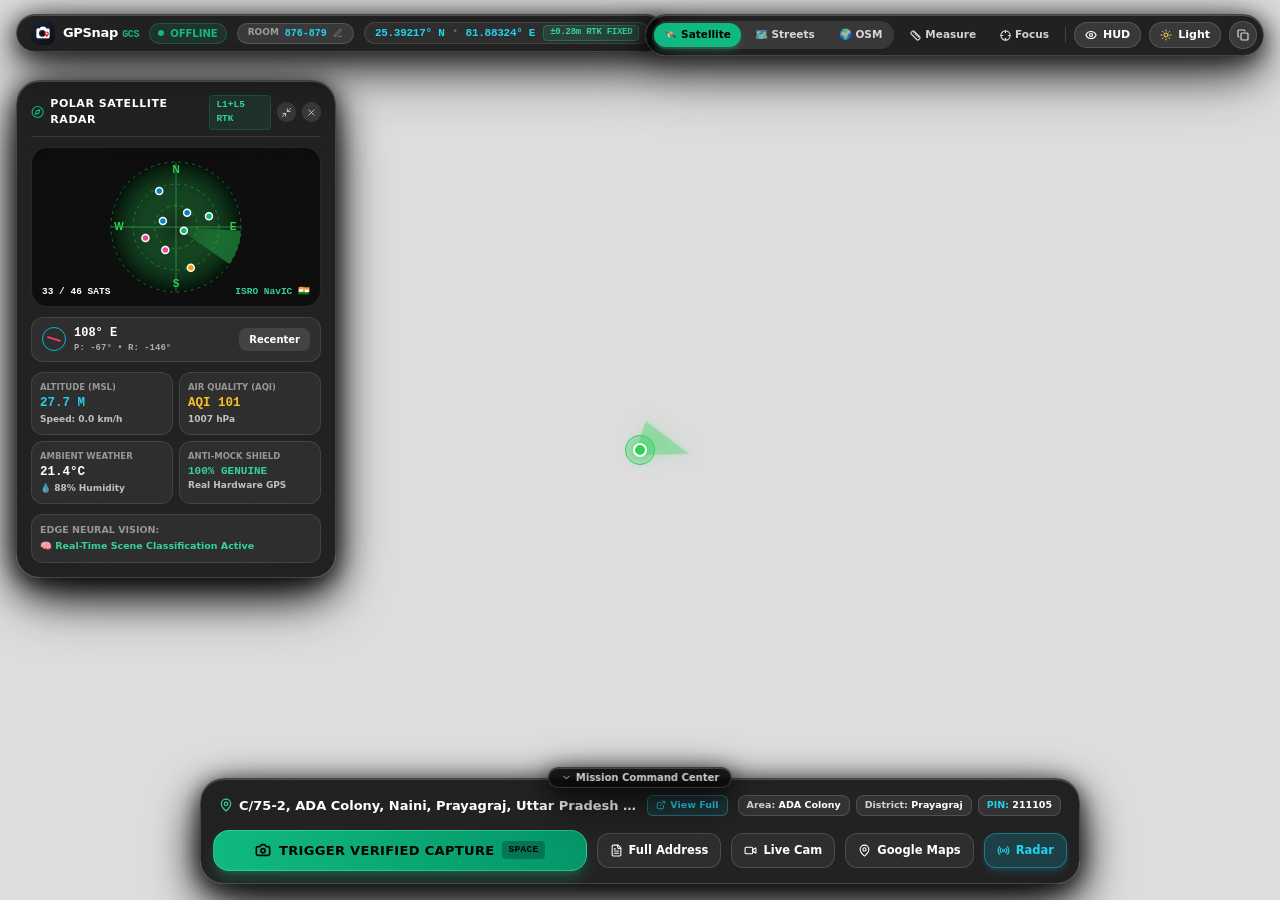
==== index.html @ 565edb3a "fix(cockpit): light mode radar scope, matching liveCam card, and high-contrast toast message" ====
<!DOCTYPE html><html lang="en" data-theme="jetblack"><head><meta charSet="utf-8"/><meta name="viewport" content="width=device-width, initial-scale=1"/><link rel="stylesheet" href="/_next/static/css/f86dd989e46f34ff.css" data-precedence="next"/><link rel="preload" as="script" fetchPriority="low" href="/_next/static/chunks/webpack-5d547b625508d50d.js"/><script src="/_next/static/chunks/fd9d1056-e07340894e9f4ee8.js" async=""></script><script src="/_next/static/chunks/117-933ae3d58ac6b6d2.js" async=""></script><script src="/_next/static/chunks/main-app-aa79adb56141e5dd.js" async=""></script><script src="/_next/static/chunks/147e179b-55e22dc4a642f2bb.js" async=""></script><script src="/_next/static/chunks/403-485c2da5271f0483.js" async=""></script><script src="/_next/static/chunks/505-36dd0e2e883cb6c0.js" async=""></script><script src="/_next/static/chunks/app/page-1c9d4adcb43ba18d.js" async=""></script><title>GPSnap Ground Control • Drone &amp; Satellite Tele-Inspection Station</title><meta name="description" content="Enterprise RTK Precision Tele-Inspection Station for GPSnap Verified Camera"/><script src="/_next/static/chunks/polyfills-42372ed130431b0a.js" noModule=""></script></head><body><!--$!--><template data-dgst="BAILOUT_TO_CLIENT_SIDE_RENDERING"></template><div class="w-screen h-screen bg-black flex items-center justify-center text-white font-mono">Loading GPSnap GCS...</div><!--/$--><script src="/_next/static/chunks/webpack-5d547b625508d50d.js" async=""></script><script>(self.__next_f=self.__next_f||[]).push([0]);self.__next_f.push([2,null])</script><script>self.__next_f.push([1,"1:HL[\"/_next/static/css/f86dd989e46f34ff.css\",\"style\"]\n"])</script><script>self.__next_f.push([1,"2:I[2846,[],\"\"]\n4:I[9107,[],\"ClientPageRoot\"]\n5:I[7505,[\"793\",\"static/chunks/147e179b-55e22dc4a642f2bb.js\",\"403\",\"static/chunks/403-485c2da5271f0483.js\",\"505\",\"static/chunks/505-36dd0e2e883cb6c0.js\",\"931\",\"static/chunks/app/page-1c9d4adcb43ba18d.js\"],\"default\",1]\n6:I[4707,[],\"\"]\n7:I[6423,[],\"\"]\n9:I[1060,[],\"\"]\na:[]\n0:[\"$\",\"$L2\",null,{\"buildId\":\"eaA3HwFpsTtpx9JoWRKyD\",\"assetPrefix\":\"\",\"urlParts\":[\"\",\"\"],\"initialTree\":[\"\",{\"children\":[\"__PAGE__\",{}]},\"$undefined\",\"$undefined\",true],\"initialSeedData\":[\"\",{\"children\":[\"__PAGE__\",{},[[\"$L3\",[\"$\",\"$L4\",null,{\"props\":{\"params\":{},\"searchParams\":{}},\"Component\":\"$5\"}],null],null],null]},[[[[\"$\",\"link\",\"0\",{\"rel\":\"stylesheet\",\"href\":\"/_next/static/css/f86dd989e46f34ff.css\",\"precedence\":\"next\",\"crossOrigin\":\"$undefined\"}]],[\"$\",\"html\",null,{\"lang\":\"en\",\"data-theme\":\"jetblack\",\"children\":[\"$\",\"body\",null,{\"children\":[\"$\",\"$L6\",null,{\"parallelRouterKey\":\"children\",\"segmentPath\":[\"children\"],\"error\":\"$undefined\",\"errorStyles\":\"$undefined\",\"errorScripts\":\"$undefined\",\"template\":[\"$\",\"$L7\",null,{}],\"templateStyles\":\"$undefined\",\"templateScripts\":\"$undefined\",\"notFound\":[[\"$\",\"title\",null,{\"children\":\"404: This page could not be found.\"}],[\"$\",\"div\",null,{\"style\":{\"fontFamily\":\"system-ui,\\\"Segoe UI\\\",Roboto,Helvetica,Arial,sans-serif,\\\"Apple Color Emoji\\\",\\\"Segoe UI Emoji\\\"\",\"height\":\"100vh\",\"textAlign\":\"center\",\"display\":\"flex\",\"flexDirection\":\"column\",\"alignItems\":\"center\",\"justifyContent\":\"center\"},\"children\":[\"$\",\"div\",null,{\"children\":[[\"$\",\"style\",null,{\"dangerouslySetInnerHTML\":{\"__html\":\"body{color:#000;background:#fff;margin:0}.next-error-h1{border-right:1px solid rgba(0,0,0,.3)}@media (prefers-color-scheme:dark){body{color:#fff;background:#000}.next-error-h1{border-right:1px solid rgba(255,255,255,.3)}}\"}}],[\"$\",\"h1\",null,{\"className\":\"next-error-h1\",\"style\":{\"display\":\"inline-block\",\"margin\":\"0 20px 0 0\",\"padding\":\"0 23px 0 0\",\"fontSize\":24,\"fontWeight\":500,\"verticalAlign\":\"top\",\"lineHeight\":\"49px\"},\"children\":\"404\"}],[\"$\",\"div\",null,{\"style\":{\"display\":\"inline-block\""])</script><script>self.__next_f.push([1,"},\"children\":[\"$\",\"h2\",null,{\"style\":{\"fontSize\":14,\"fontWeight\":400,\"lineHeight\":\"49px\",\"margin\":0},\"children\":\"This page could not be found.\"}]}]]}]}]],\"notFoundStyles\":[]}]}]}]],null],null],\"couldBeIntercepted\":false,\"initialHead\":[null,\"$L8\"],\"globalErrorComponent\":\"$9\",\"missingSlots\":\"$Wa\"}]\n"])</script><script>self.__next_f.push([1,"8:[[\"$\",\"meta\",\"0\",{\"name\":\"viewport\",\"content\":\"width=device-width, initial-scale=1\"}],[\"$\",\"meta\",\"1\",{\"charSet\":\"utf-8\"}],[\"$\",\"title\",\"2\",{\"children\":\"GPSnap Ground Control • Drone \u0026 Satellite Tele-Inspection Station\"}],[\"$\",\"meta\",\"3\",{\"name\":\"description\",\"content\":\"Enterprise RTK Precision Tele-Inspection Station for GPSnap Verified Camera\"}]]\n3:null\n"])</script></body></html>
---- _next/static/css/f86dd989e46f34ff.css ----
*,:after,:before{--tw-border-spacing-x:0;--tw-border-spacing-y:0;--tw-translate-x:0;--tw-translate-y:0;--tw-rotate:0;--tw-skew-x:0;--tw-skew-y:0;--tw-scale-x:1;--tw-scale-y:1;--tw-pan-x: ;--tw-pan-y: ;--tw-pinch-zoom: ;--tw-scroll-snap-strictness:proximity;--tw-gradient-from-position: ;--tw-gradient-via-position: ;--tw-gradient-to-position: ;--tw-ordinal: ;--tw-slashed-zero: ;--tw-numeric-figure: ;--tw-numeric-spacing: ;--tw-numeric-fraction: ;--tw-ring-inset: ;--tw-ring-offset-width:0px;--tw-ring-offset-color:#fff;--tw-ring-color:rgba(59,130,246,.5);--tw-ring-offset-shadow:0 0 #0000;--tw-ring-shadow:0 0 #0000;--tw-shadow:0 0 #0000;--tw-shadow-colored:0 0 #0000;--tw-blur: ;--tw-brightness: ;--tw-contrast: ;--tw-grayscale: ;--tw-hue-rotate: ;--tw-invert: ;--tw-saturate: ;--tw-sepia: ;--tw-drop-shadow: ;--tw-backdrop-blur: ;--tw-backdrop-brightness: ;--tw-backdrop-contrast: ;--tw-backdrop-grayscale: ;--tw-backdrop-hue-rotate: ;--tw-backdrop-invert: ;--tw-backdrop-opacity: ;--tw-backdrop-saturate: ;--tw-backdrop-sepia: ;--tw-contain-size: ;--tw-contain-layout: ;--tw-contain-paint: ;--tw-contain-style: }::backdrop{--tw-border-spacing-x:0;--tw-border-spacing-y:0;--tw-translate-x:0;--tw-translate-y:0;--tw-rotate:0;--tw-skew-x:0;--tw-skew-y:0;--tw-scale-x:1;--tw-scale-y:1;--tw-pan-x: ;--tw-pan-y: ;--tw-pinch-zoom: ;--tw-scroll-snap-strictness:proximity;--tw-gradient-from-position: ;--tw-gradient-via-position: ;--tw-gradient-to-position: ;--tw-ordinal: ;--tw-slashed-zero: ;--tw-numeric-figure: ;--tw-numeric-spacing: ;--tw-numeric-fraction: ;--tw-ring-inset: ;--tw-ring-offset-width:0px;--tw-ring-offset-color:#fff;--tw-ring-color:rgba(59,130,246,.5);--tw-ring-offset-shadow:0 0 #0000;--tw-ring-shadow:0 0 #0000;--tw-shadow:0 0 #0000;--tw-shadow-colored:0 0 #0000;--tw-blur: ;--tw-brightness: ;--tw-contrast: ;--tw-grayscale: ;--tw-hue-rotate: ;--tw-invert: ;--tw-saturate: ;--tw-sepia: ;--tw-drop-shadow: ;--tw-backdrop-blur: ;--tw-backdrop-brightness: ;--tw-backdrop-contrast: ;--tw-backdrop-grayscale: ;--tw-backdrop-hue-rotate: ;--tw-backdrop-invert: ;--tw-backdrop-opacity: ;--tw-backdrop-saturate: ;--tw-backdrop-sepia: ;--tw-contain-size: ;--tw-contain-layout: ;--tw-contain-paint: ;--tw-contain-style: }/*
! tailwindcss v3.4.19 | MIT License | https://tailwindcss.com
*/*,:after,:before{box-sizing:border-box;border:0 solid #e5e7eb}:after,:before{--tw-content:""}:host,html{line-height:1.5;-webkit-text-size-adjust:100%;-moz-tab-size:4;-o-tab-size:4;tab-size:4;font-family:ui-sans-serif,system-ui,sans-serif,Apple Color Emoji,Segoe UI Emoji,Segoe UI Symbol,Noto Color Emoji;font-feature-settings:normal;font-variation-settings:normal;-webkit-tap-highlight-color:transparent}body{line-height:inherit}hr{height:0;color:inherit;border-top-width:1px}abbr:where([title]){-webkit-text-decoration:underline dotted;text-decoration:underline dotted}h1,h2,h3,h4,h5,h6{font-size:inherit;font-weight:inherit}a{color:inherit;text-decoration:inherit}b,strong{font-weight:bolder}code,kbd,pre,samp{font-family:ui-monospace,SFMono-Regular,Menlo,Monaco,Consolas,Liberation Mono,Courier New,monospace;font-feature-settings:normal;font-variation-settings:normal;font-size:1em}small{font-size:80%}sub,sup{font-size:75%;line-height:0;position:relative;vertical-align:baseline}sub{bottom:-.25em}sup{top:-.5em}table{text-indent:0;border-color:inherit;border-collapse:collapse}button,input,optgroup,select,textarea{font-family:inherit;font-feature-settings:inherit;font-variation-settings:inherit;font-size:100%;font-weight:inherit;line-height:inherit;letter-spacing:inherit;color:inherit;margin:0;padding:0}button,select{text-transform:none}button,input:where([type=button]),input:where([type=reset]),input:where([type=submit]){-webkit-appearance:button;background-color:transparent;background-image:none}:-moz-focusring{outline:auto}:-moz-ui-invalid{box-shadow:none}progress{vertical-align:baseline}::-webkit-inner-spin-button,::-webkit-outer-spin-button{height:auto}[type=search]{-webkit-appearance:textfield;outline-offset:-2px}::-webkit-search-decoration{-webkit-appearance:none}::-webkit-file-upload-button{-webkit-appearance:button;font:inherit}summary{display:list-item}blockquote,dd,dl,figure,h1,h2,h3,h4,h5,h6,hr,p,pre{margin:0}fieldset{margin:0}fieldset,legend{padding:0}menu,ol,ul{list-style:none;margin:0;padding:0}dialog{padding:0}textarea{resize:vertical}input::-moz-placeholder,textarea::-moz-placeholder{opacity:1;color:#9ca3af}input::placeholder,textarea::placeholder{opacity:1;color:#9ca3af}[role=button],button{cursor:pointer}:disabled{cursor:default}audio,canvas,embed,iframe,img,object,svg,video{display:block;vertical-align:middle}img,video{max-width:100%;height:auto}[hidden]:where(:not([hidden=until-found])){display:none}.\!container{width:100%!important}.container{width:100%}@media (min-width:640px){.\!container{max-width:640px!important}.container{max-width:640px}}@media (min-width:768px){.\!container{max-width:768px!important}.container{max-width:768px}}@media (min-width:1024px){.\!container{max-width:1024px!important}.container{max-width:1024px}}@media (min-width:1280px){.\!container{max-width:1280px!important}.container{max-width:1280px}}@media (min-width:1536px){.\!container{max-width:1536px!important}.container{max-width:1536px}}.pointer-events-none{pointer-events:none}.pointer-events-auto{pointer-events:auto}.fixed{position:fixed}.absolute{position:absolute}.relative{position:relative}.inset-0{inset:0}.-top-1{top:-.25rem}.-top-3{top:-.75rem}.bottom-0\.5{bottom:.125rem}.bottom-1\.5{bottom:.375rem}.bottom-2{bottom:.5rem}.bottom-4{bottom:1rem}.left-0{left:0}.left-1\/2{left:50%}.left-2{left:.5rem}.left-2\.5{left:.625rem}.left-4{left:1rem}.right-0{right:0}.right-2{right:.5rem}.right-2\.5{right:.625rem}.right-4{right:1rem}.top-0\.5{top:.125rem}.top-1\/2{top:50%}.top-2{top:.5rem}.top-20{top:5rem}.top-3\.5{top:.875rem}.top-4{top:1rem}.top-8{top:2rem}.z-10{z-index:10}.z-30{z-index:30}.z-\[1000\]{z-index:1000}.z-\[1\]{z-index:1}.z-\[2000\]{z-index:2000}.z-\[2500\]{z-index:2500}.z-\[3000\]{z-index:3000}.mt-0\.5{margin-top:.125rem}.mt-1{margin-top:.25rem}.block{display:block}.flex{display:flex}.inline-flex{display:inline-flex}.grid{display:grid}.hidden{display:none}.h-1\.5{height:.375rem}.h-10{height:2.5rem}.h-2{height:.5rem}.h-3\.5{height:.875rem}.h-4{height:1rem}.h-40{height:10rem}.h-5{height:1.25rem}.h-6{height:1.5rem}.h-7{height:1.75rem}.h-\[1\.5px\]{height:1.5px}.h-\[min\(650px\2c 85vh\)\]{height:min(650px,85vh)}.h-full{height:100%}.h-screen{height:100vh}.max-h-\[85vh\]{max-height:85vh}.min-h-\[300px\]{min-height:300px}.w-0\.5{width:.125rem}.w-1\.5{width:.375rem}.w-10{width:2.5rem}.w-2{width:.5rem}.w-36{width:9rem}.w-5{width:1.25rem}.w-6{width:1.5rem}.w-64{width:16rem}.w-7{width:1.75rem}.w-80{width:20rem}.w-\[1px\]{width:1px}.w-\[min\(680px\2c 96vw\)\]{width:min(680px,96vw)}.w-\[min\(880px\2c calc\(100vw-32px\)\)\]{width:min(880px,calc(100vw - 32px))}.w-\[min\(900px\2c 94vw\)\]{width:min(900px,94vw)}.w-full{width:100%}.w-screen{width:100vw}.min-w-0{min-width:0}.max-w-\[220px\]{max-width:220px}.flex-1{flex:1 1 0%}.flex-\[1\.4\]{flex:1.4}.flex-shrink-0{flex-shrink:0}.origin-center{transform-origin:center}.-translate-x-1\/2{--tw-translate-x:-50%}.-translate-x-1\/2,.-translate-x-\[calc\(100\%\+32px\)\]{transform:translate(var(--tw-translate-x),var(--tw-translate-y)) rotate(var(--tw-rotate)) skewX(var(--tw-skew-x)) skewY(var(--tw-skew-y)) scaleX(var(--tw-scale-x)) scaleY(var(--tw-scale-y))}.-translate-x-\[calc\(100\%\+32px\)\]{--tw-translate-x:calc(calc(100% + 32px) * -1)}.-translate-y-1\/2{--tw-translate-y:-50%}.-translate-y-1\/2,.translate-x-0{transform:translate(var(--tw-translate-x),var(--tw-translate-y)) rotate(var(--tw-rotate)) skewX(var(--tw-skew-x)) skewY(var(--tw-skew-y)) scaleX(var(--tw-scale-x)) scaleY(var(--tw-scale-y))}.translate-x-0{--tw-translate-x:0px}.translate-x-\[calc\(100\%\+32px\)\]{--tw-translate-x:calc(100% + 32px)}.translate-x-\[calc\(100\%\+32px\)\],.translate-y-\[calc\(100\%-24px\)\]{transform:translate(var(--tw-translate-x),var(--tw-translate-y)) rotate(var(--tw-rotate)) skewX(var(--tw-skew-x)) skewY(var(--tw-skew-y)) scaleX(var(--tw-scale-x)) scaleY(var(--tw-scale-y))}.translate-y-\[calc\(100\%-24px\)\]{--tw-translate-y:calc(100% - 24px)}.transform{transform:translate(var(--tw-translate-x),var(--tw-translate-y)) rotate(var(--tw-rotate)) skewX(var(--tw-skew-x)) skewY(var(--tw-skew-y)) scaleX(var(--tw-scale-x)) scaleY(var(--tw-scale-y))}@keyframes bounce{0%,to{transform:translateY(-25%);animation-timing-function:cubic-bezier(.8,0,1,1)}50%{transform:none;animation-timing-function:cubic-bezier(0,0,.2,1)}}.animate-bounce{animation:bounce 1s infinite}@keyframes ping{75%,to{transform:scale(2);opacity:0}}.animate-ping{animation:ping 1s cubic-bezier(0,0,.2,1) infinite}@keyframes pulse{50%{opacity:.5}}.animate-pulse{animation:pulse 2s cubic-bezier(.4,0,.6,1) infinite}.cursor-pointer{cursor:pointer}.grid-cols-2{grid-template-columns:repeat(2,minmax(0,1fr))}.flex-col{flex-direction:column}.items-start{align-items:flex-start}.items-end{align-items:flex-end}.items-center{align-items:center}.justify-end{justify-content:flex-end}.justify-center{justify-content:center}.justify-between{justify-content:space-between}.gap-0\.5{gap:.125rem}.gap-1{gap:.25rem}.gap-1\.5{gap:.375rem}.gap-2{gap:.5rem}.gap-2\.5{gap:.625rem}.gap-4{gap:1rem}.overflow-hidden{overflow:hidden}.overflow-y-auto{overflow-y:auto}.truncate{overflow:hidden;text-overflow:ellipsis}.truncate,.whitespace-nowrap{white-space:nowrap}.rounded{border-radius:.25rem}.rounded-2xl{border-radius:1rem}.rounded-3xl{border-radius:1.5rem}.rounded-full{border-radius:9999px}.rounded-lg{border-radius:.5rem}.rounded-md{border-radius:.375rem}.rounded-xl{border-radius:.75rem}.border{border-width:1px}.border-\[1\.5px\]{border-width:1.5px}.border-b{border-bottom-width:1px}.border-b-2{border-bottom-width:2px}.border-l-2{border-left-width:2px}.border-r-2{border-right-width:2px}.border-t{border-top-width:1px}.border-t-2{border-top-width:2px}.border-black\/10{border-color:rgba(0,0,0,.1)}.border-black\/15{border-color:rgba(0,0,0,.15)}.border-black\/5{border-color:rgba(0,0,0,.05)}.border-cyan-400\/40{border-color:rgba(34,211,238,.4)}.border-cyan-500{--tw-border-opacity:1;border-color:rgb(6 182 212/var(--tw-border-opacity,1))}.border-emerald-300\/40{border-color:rgba(110,231,183,.4)}.border-emerald-400{--tw-border-opacity:1;border-color:rgb(52 211 153/var(--tw-border-opacity,1))}.border-emerald-400\/40{border-color:rgba(52,211,153,.4)}.border-emerald-500{--tw-border-opacity:1;border-color:rgb(16 185 129/var(--tw-border-opacity,1))}.border-emerald-500\/20{border-color:rgba(16,185,129,.2)}.border-emerald-500\/30{border-color:rgba(16,185,129,.3)}.border-emerald-500\/35{border-color:rgba(16,185,129,.35)}.border-emerald-500\/60{border-color:rgba(16,185,129,.6)}.border-white\/15{border-color:hsla(0,0%,100%,.15)}.border-white\/20{border-color:hsla(0,0%,100%,.2)}.bg-amber-400{--tw-bg-opacity:1;background-color:rgb(251 191 36/var(--tw-bg-opacity,1))}.bg-black{--tw-bg-opacity:1;background-color:rgb(0 0 0/var(--tw-bg-opacity,1))}.bg-black\/15{background-color:rgba(0,0,0,.15)}.bg-black\/25{background-color:rgba(0,0,0,.25)}.bg-black\/5{background-color:rgba(0,0,0,.05)}.bg-black\/65{background-color:rgba(0,0,0,.65)}.bg-cyan-500\/10{background-color:rgba(6,182,212,.1)}.bg-cyan-500\/20{background-color:rgba(6,182,212,.2)}.bg-emerald-400{--tw-bg-opacity:1;background-color:rgb(52 211 153/var(--tw-bg-opacity,1))}.bg-emerald-400\/80{background-color:rgba(52,211,153,.8)}.bg-emerald-500{--tw-bg-opacity:1;background-color:rgb(16 185 129/var(--tw-bg-opacity,1))}.bg-emerald-500\/10{background-color:rgba(16,185,129,.1)}.bg-emerald-500\/15{background-color:rgba(16,185,129,.15)}.bg-emerald-500\/\[0\.04\]{background-color:rgba(16,185,129,.04)}.bg-rose-500{--tw-bg-opacity:1;background-color:rgb(244 63 94/var(--tw-bg-opacity,1))}.bg-white{--tw-bg-opacity:1;background-color:rgb(255 255 255/var(--tw-bg-opacity,1))}.bg-white\/10{background-color:hsla(0,0%,100%,.1)}.bg-gradient-to-r{background-image:linear-gradient(to right,var(--tw-gradient-stops))}.from-emerald-500{--tw-gradient-from:#10b981 var(--tw-gradient-from-position);--tw-gradient-to:rgba(16,185,129,0) var(--tw-gradient-to-position);--tw-gradient-stops:var(--tw-gradient-from),var(--tw-gradient-to)}.to-emerald-600{--tw-gradient-to:#059669 var(--tw-gradient-to-position)}.object-contain{-o-object-fit:contain;object-fit:contain}.p-0\.5{padding:.125rem}.p-1{padding:.25rem}.p-1\.5{padding:.375rem}.p-2{padding:.5rem}.p-2\.5{padding:.625rem}.p-3{padding:.75rem}.p-3\.5{padding:.875rem}.p-4{padding:1rem}.p-6{padding:1.5rem}.px-1\.5{padding-left:.375rem;padding-right:.375rem}.px-2{padding-left:.5rem;padding-right:.5rem}.px-2\.5{padding-left:.625rem;padding-right:.625rem}.px-3{padding-left:.75rem;padding-right:.75rem}.px-3\.5{padding-left:.875rem;padding-right:.875rem}.px-4{padding-left:1rem;padding-right:1rem}.py-0\.5{padding-top:.125rem;padding-bottom:.125rem}.py-1{padding-top:.25rem;padding-bottom:.25rem}.py-1\.5{padding-top:.375rem;padding-bottom:.375rem}.py-2{padding-top:.5rem;padding-bottom:.5rem}.py-2\.5{padding-top:.625rem;padding-bottom:.625rem}.pb-1{padding-bottom:.25rem}.pb-1\.5{padding-bottom:.375rem}.pb-3{padding-bottom:.75rem}.pt-0\.5{padding-top:.125rem}.pt-3{padding-top:.75rem}.text-center{text-align:center}.font-mono{font-family:ui-monospace,SFMono-Regular,Menlo,Monaco,Consolas,Liberation Mono,Courier New,monospace}.font-sans{font-family:ui-sans-serif,system-ui,sans-serif,Apple Color Emoji,Segoe UI Emoji,Segoe UI Symbol,Noto Color Emoji}.text-\[10\.5px\]{font-size:10.5px}.text-\[10px\]{font-size:10px}.text-\[11\.5px\]{font-size:11.5px}.text-\[11px\]{font-size:11px}.text-\[12\.5px\]{font-size:12.5px}.text-\[12px\]{font-size:12px}.text-\[13px\]{font-size:13px}.text-\[14px\]{font-size:14px}.text-\[17px\]{font-size:17px}.text-\[7\.5px\]{font-size:7.5px}.text-\[8\.5px\]{font-size:8.5px}.text-\[9\.5px\]{font-size:9.5px}.text-\[9px\]{font-size:9px}.font-bold{font-weight:700}.font-extrabold{font-weight:800}.font-semibold{font-weight:600}.uppercase{text-transform:uppercase}.leading-relaxed{line-height:1.625}.leading-tight{line-height:1.25}.tracking-tight{letter-spacing:-.025em}.tracking-wide{letter-spacing:.025em}.tracking-wider{letter-spacing:.05em}.text-amber-300{--tw-text-opacity:1;color:rgb(252 211 77/var(--tw-text-opacity,1))}.text-amber-600{--tw-text-opacity:1;color:rgb(217 119 6/var(--tw-text-opacity,1))}.text-black{--tw-text-opacity:1;color:rgb(0 0 0/var(--tw-text-opacity,1))}.text-cyan-300{--tw-text-opacity:1;color:rgb(103 232 249/var(--tw-text-opacity,1))}.text-cyan-400{--tw-text-opacity:1;color:rgb(34 211 238/var(--tw-text-opacity,1))}.text-cyan-600{--tw-text-opacity:1;color:rgb(8 145 178/var(--tw-text-opacity,1))}.text-cyan-700{--tw-text-opacity:1;color:rgb(14 116 144/var(--tw-text-opacity,1))}.text-emerald-400{--tw-text-opacity:1;color:rgb(52 211 153/var(--tw-text-opacity,1))}.text-emerald-500{--tw-text-opacity:1;color:rgb(16 185 129/var(--tw-text-opacity,1))}.text-emerald-600{--tw-text-opacity:1;color:rgb(5 150 105/var(--tw-text-opacity,1))}.text-emerald-700{--tw-text-opacity:1;color:rgb(4 120 87/var(--tw-text-opacity,1))}.text-emerald-950{--tw-text-opacity:1;color:rgb(2 44 34/var(--tw-text-opacity,1))}.text-white{--tw-text-opacity:1;color:rgb(255 255 255/var(--tw-text-opacity,1))}.text-white\/40{color:hsla(0,0%,100%,.4)}.text-white\/50{color:hsla(0,0%,100%,.5)}.text-white\/60{color:hsla(0,0%,100%,.6)}.text-white\/70{color:hsla(0,0%,100%,.7)}.text-zinc-400{--tw-text-opacity:1;color:rgb(161 161 170/var(--tw-text-opacity,1))}.text-zinc-500{--tw-text-opacity:1;color:rgb(113 113 122/var(--tw-text-opacity,1))}.text-zinc-600{--tw-text-opacity:1;color:rgb(82 82 91/var(--tw-text-opacity,1))}.text-zinc-700{--tw-text-opacity:1;color:rgb(63 63 70/var(--tw-text-opacity,1))}.text-zinc-800{--tw-text-opacity:1;color:rgb(39 39 42/var(--tw-text-opacity,1))}.text-zinc-900{--tw-text-opacity:1;color:rgb(24 24 27/var(--tw-text-opacity,1))}.text-zinc-950{--tw-text-opacity:1;color:rgb(9 9 11/var(--tw-text-opacity,1))}.opacity-0{opacity:0}.opacity-100{opacity:1}.opacity-80{opacity:.8}.shadow{--tw-shadow:0 1px 3px 0 rgba(0,0,0,.1),0 1px 2px -1px rgba(0,0,0,.1);--tw-shadow-colored:0 1px 3px 0 var(--tw-shadow-color),0 1px 2px -1px var(--tw-shadow-color)}.shadow,.shadow-2xl{box-shadow:var(--tw-ring-offset-shadow,0 0 #0000),var(--tw-ring-shadow,0 0 #0000),var(--tw-shadow)}.shadow-2xl{--tw-shadow:0 25px 50px -12px rgba(0,0,0,.25);--tw-shadow-colored:0 25px 50px -12px var(--tw-shadow-color)}.shadow-\[0_0_6px_\#10b981\]{--tw-shadow:0 0 6px #10b981;--tw-shadow-colored:0 0 6px var(--tw-shadow-color)}.shadow-\[0_0_6px_\#10b981\],.shadow-inner{box-shadow:var(--tw-ring-offset-shadow,0 0 #0000),var(--tw-ring-shadow,0 0 #0000),var(--tw-shadow)}.shadow-inner{--tw-shadow:inset 0 2px 4px 0 rgba(0,0,0,.05);--tw-shadow-colored:inset 0 2px 4px 0 var(--tw-shadow-color)}.shadow-lg{--tw-shadow:0 10px 15px -3px rgba(0,0,0,.1),0 4px 6px -4px rgba(0,0,0,.1);--tw-shadow-colored:0 10px 15px -3px var(--tw-shadow-color),0 4px 6px -4px var(--tw-shadow-color)}.shadow-lg,.shadow-md{box-shadow:var(--tw-ring-offset-shadow,0 0 #0000),var(--tw-ring-shadow,0 0 #0000),var(--tw-shadow)}.shadow-md{--tw-shadow:0 4px 6px -1px rgba(0,0,0,.1),0 2px 4px -2px rgba(0,0,0,.1);--tw-shadow-colored:0 4px 6px -1px var(--tw-shadow-color),0 2px 4px -2px var(--tw-shadow-color)}.shadow-sm{--tw-shadow:0 1px 2px 0 rgba(0,0,0,.05);--tw-shadow-colored:0 1px 2px 0 var(--tw-shadow-color);box-shadow:var(--tw-ring-offset-shadow,0 0 #0000),var(--tw-ring-shadow,0 0 #0000),var(--tw-shadow)}.shadow-amber-500\/30{--tw-shadow-color:rgba(245,158,11,.3);--tw-shadow:var(--tw-shadow-colored)}.shadow-cyan-500\/20{--tw-shadow-color:rgba(6,182,212,.2);--tw-shadow:var(--tw-shadow-colored)}.shadow-emerald-500\/30{--tw-shadow-color:rgba(16,185,129,.3);--tw-shadow:var(--tw-shadow-colored)}.drop-shadow{--tw-drop-shadow:drop-shadow(0 1px 2px rgba(0,0,0,.1)) drop-shadow(0 1px 1px rgba(0,0,0,.06));filter:var(--tw-blur) var(--tw-brightness) var(--tw-contrast) var(--tw-grayscale) var(--tw-hue-rotate) var(--tw-invert) var(--tw-saturate) var(--tw-sepia) var(--tw-drop-shadow)}.backdrop-blur-xl{--tw-backdrop-blur:blur(24px);backdrop-filter:var(--tw-backdrop-blur) var(--tw-backdrop-brightness) var(--tw-backdrop-contrast) var(--tw-backdrop-grayscale) var(--tw-backdrop-hue-rotate) var(--tw-backdrop-invert) var(--tw-backdrop-opacity) var(--tw-backdrop-saturate) var(--tw-backdrop-sepia)}.transition-all{transition-property:all;transition-timing-function:cubic-bezier(.4,0,.2,1);transition-duration:.15s}.transition-colors{transition-property:color,background-color,border-color,text-decoration-color,fill,stroke;transition-timing-function:cubic-bezier(.4,0,.2,1);transition-duration:.15s}.transition-transform{transition-property:transform;transition-timing-function:cubic-bezier(.4,0,.2,1);transition-duration:.15s}.duration-100{transition-duration:.1s}.duration-200{transition-duration:.2s}.duration-300{transition-duration:.3s}.ease-\[cubic-bezier\(0\.16\2c 1\2c 0\.3\2c 1\)\]{transition-timing-function:cubic-bezier(.16,1,.3,1)}.ease-linear{transition-timing-function:linear}:root,[data-theme=jetblack]{--bg-space:#000;--glass-surface:rgba(0,0,0,.85);--glass-elevated:rgba(10,10,12,.92);--glass-border:hsla(0,0%,100%,.16);--glass-border-glow:rgba(48,209,88,.4);--glass-specular:inset 0 1px 0 hsla(0,0%,100%,.2),0 12px 40px rgba(0,0,0,.8);--text-primary:#fff;--text-secondary:hsla(0,0%,100%,.78);--text-tertiary:hsla(0,0%,100%,.5);--neon-emerald:#30d158;--neon-cyan:#00e5ff;--neon-amber:#ffd60a;--neon-orange:#ff9f0a;--neon-rose:#ff453a;--chip-bg:hsla(0,0%,100%,.08);--chip-border:1px solid hsla(0,0%,100%,.14);--chip-shadow:inset 0 1px 0 hsla(0,0%,100%,.1);--tile-bg:hsla(0,0%,100%,.06);--tile-border:1px solid hsla(0,0%,100%,.12);--tile-shadow:inset 0 1px 0 hsla(0,0%,100%,.08);--radar-bg:radial-gradient(circle at center,rgba(48,209,88,.15) 0%,rgba(0,0,0,.95) 80%);--radar-container-border:1px solid hsla(0,0%,100%,.15);--card-shadow:0 24px 60px -12px rgba(0,0,0,.9),0 4px 20px rgba(0,0,0,.6)}[data-theme=light]{--bg-space:#f8f9fa;--glass-surface:hsla(0,0%,100%,.94);--glass-elevated:hsla(0,0%,100%,.98);--glass-border:rgba(0,0,0,.12);--glass-border-glow:rgba(16,185,129,.4);--glass-specular:inset 0 1px 0 #fff,0 8px 32px rgba(0,0,0,.1);--text-primary:#09090b;--text-secondary:#3f3f46;--text-tertiary:#71717a;--neon-emerald:#10b981;--neon-cyan:#0284c7;--neon-amber:#d97706;--neon-orange:#ea580c;--neon-rose:#e11d48;--chip-bg:rgba(0,0,0,.05);--chip-border:1px solid rgba(0,0,0,.1);--chip-shadow:0 1px 2px rgba(0,0,0,.04),inset 0 1px 0 #fff;--tile-bg:rgba(0,0,0,.04);--tile-border:1px solid rgba(0,0,0,.09);--tile-shadow:0 2px 4px rgba(0,0,0,.04),inset 0 1px 0 #fff;--radar-bg:radial-gradient(circle at center,rgba(16,185,129,.1) 0%,rgba(248,250,252,.9) 80%);--radar-container-border:1px solid rgba(0,0,0,.1);--card-shadow:0 20px 48px -10px rgba(0,0,0,.15),0 4px 16px rgba(0,0,0,.06)}*{box-sizing:border-box}body{margin:0;padding:0;width:100vw;height:100vh;overflow:hidden;background:var(--bg-space);color:var(--text-primary);font-family:-apple-system,BlinkMacSystemFont,SF Pro Display,SF Pro Text,system-ui,sans-serif;-webkit-user-select:none;-moz-user-select:none;user-select:none;-webkit-font-smoothing:antialiased}.apple-glass{background:var(--glass-surface);backdrop-filter:blur(40px) saturate(210%) brightness(1.02);-webkit-backdrop-filter:blur(40px) saturate(210%) brightness(1.02);transition:all .28s cubic-bezier(.16,1,.3,1)}.apple-glass,.apple-glass-elevated{border:1px solid var(--glass-border);box-shadow:var(--glass-specular),var(--card-shadow)}.apple-glass-elevated{background:var(--glass-elevated);backdrop-filter:blur(40px) saturate(210%);-webkit-backdrop-filter:blur(40px) saturate(210%)}.text-theme-primary{color:var(--text-primary)}.text-theme-secondary{color:var(--text-secondary)}.text-theme-tertiary{color:var(--text-tertiary)}.bg-theme-chip{background:var(--chip-bg);border:var(--chip-border)}.bg-theme-tile{background:var(--tile-bg);border:var(--tile-border)}.field-marker-container{position:relative;width:48px;height:48px;display:flex;align-items:center;justify-content:center}.field-marker-pulse{position:absolute;width:30px;height:30px;border-radius:50%;background:rgba(48,209,88,.25);border:1.5px solid var(--neon-emerald);animation:gcsPing 2.5s cubic-bezier(0,0,.2,1) infinite}@keyframes gcsPing{0%{transform:scale(.6);opacity:1}to{transform:scale(2.4);opacity:0}}.field-marker-center{position:relative;width:14px;height:14px;background:var(--neon-emerald);border:2.5px solid #fff;border-radius:50%;box-shadow:0 0 12px var(--neon-emerald)}.field-marker-cone{position:absolute;width:0;height:0;border-left:18px solid transparent;border-right:18px solid transparent;border-bottom:52px solid rgba(48,209,88,.35);top:-40px;left:6px;transform-origin:bottom center;pointer-events:none;filter:drop-shadow(0 0 8px rgba(48,209,88,.5));transition:transform .25s cubic-bezier(.16,1,.3,1)}.bracket-corner{position:absolute;width:14px;height:14px;border-color:#30d158}@keyframes spin-slow{0%{transform:rotate(0deg)}to{transform:rotate(1turn)}}.animate-spin-slow{animation:spin-slow 12s linear infinite}.hover\:-translate-y-0\.5:hover{--tw-translate-y:-0.125rem}.hover\:-translate-y-0\.5:hover,.hover\:scale-105:hover{transform:translate(var(--tw-translate-x),var(--tw-translate-y)) rotate(var(--tw-rotate)) skewX(var(--tw-skew-x)) skewY(var(--tw-skew-y)) scaleX(var(--tw-scale-x)) scaleY(var(--tw-scale-y))}.hover\:scale-105:hover{--tw-scale-x:1.05;--tw-scale-y:1.05}.hover\:scale-\[1\.01\]:hover{--tw-scale-x:1.01;--tw-scale-y:1.01;transform:translate(var(--tw-translate-x),var(--tw-translate-y)) rotate(var(--tw-rotate)) skewX(var(--tw-skew-x)) skewY(var(--tw-skew-y)) scaleX(var(--tw-scale-x)) scaleY(var(--tw-scale-y))}.hover\:border-emerald-500:hover{--tw-border-opacity:1;border-color:rgb(16 185 129/var(--tw-border-opacity,1))}.hover\:bg-black\/10:hover{background-color:rgba(0,0,0,.1)}.hover\:bg-black\/5:hover{background-color:rgba(0,0,0,.05)}.hover\:bg-emerald-400:hover{--tw-bg-opacity:1;background-color:rgb(52 211 153/var(--tw-bg-opacity,1))}.hover\:bg-rose-500\/20:hover{background-color:rgba(244,63,94,.2)}.hover\:bg-white\/15:hover{background-color:hsla(0,0%,100%,.15)}.hover\:bg-white\/20:hover{background-color:hsla(0,0%,100%,.2)}.hover\:bg-white\/5:hover{background-color:hsla(0,0%,100%,.05)}.hover\:from-emerald-400:hover{--tw-gradient-from:#34d399 var(--tw-gradient-from-position);--tw-gradient-to:rgba(52,211,153,0) var(--tw-gradient-to-position);--tw-gradient-stops:var(--tw-gradient-from),var(--tw-gradient-to)}.hover\:to-emerald-500:hover{--tw-gradient-to:#10b981 var(--tw-gradient-to-position)}.hover\:text-black:hover{--tw-text-opacity:1;color:rgb(0 0 0/var(--tw-text-opacity,1))}.hover\:text-emerald-400:hover{--tw-text-opacity:1;color:rgb(52 211 153/var(--tw-text-opacity,1))}.hover\:text-rose-500:hover{--tw-text-opacity:1;color:rgb(244 63 94/var(--tw-text-opacity,1))}.focus\:border-emerald-500:focus{--tw-border-opacity:1;border-color:rgb(16 185 129/var(--tw-border-opacity,1))}.focus\:outline-none:focus{outline:2px solid transparent;outline-offset:2px}.active\:scale-\[0\.98\]:active{--tw-scale-x:0.98;--tw-scale-y:0.98}.active\:scale-\[0\.98\]:active,.active\:scale-\[0\.99\]:active{transform:translate(var(--tw-translate-x),var(--tw-translate-y)) rotate(var(--tw-rotate)) skewX(var(--tw-skew-x)) skewY(var(--tw-skew-y)) scaleX(var(--tw-scale-x)) scaleY(var(--tw-scale-y))}.active\:scale-\[0\.99\]:active{--tw-scale-x:0.99;--tw-scale-y:0.99}.disabled\:opacity-40:disabled{opacity:.4}.disabled\:opacity-50:disabled{opacity:.5}.dark\:border-white\/10:is([data-theme=jetblack] *){border-color:hsla(0,0%,100%,.1)}.dark\:border-white\/15:is([data-theme=jetblack] *){border-color:hsla(0,0%,100%,.15)}.dark\:border-white\/20:is([data-theme=jetblack] *){border-color:hsla(0,0%,100%,.2)}.dark\:bg-black\/60:is([data-theme=jetblack] *){background-color:rgba(0,0,0,.6)}.dark\:bg-white\/10:is([data-theme=jetblack] *){background-color:hsla(0,0%,100%,.1)}.dark\:bg-white\/15:is([data-theme=jetblack] *){background-color:hsla(0,0%,100%,.15)}.dark\:bg-white\/5:is([data-theme=jetblack] *){background-color:hsla(0,0%,100%,.05)}.dark\:text-amber-400:is([data-theme=jetblack] *){--tw-text-opacity:1;color:rgb(251 191 36/var(--tw-text-opacity,1))}.dark\:text-cyan-400:is([data-theme=jetblack] *){--tw-text-opacity:1;color:rgb(34 211 238/var(--tw-text-opacity,1))}.dark\:text-emerald-400:is([data-theme=jetblack] *){--tw-text-opacity:1;color:rgb(52 211 153/var(--tw-text-opacity,1))}.dark\:text-white:is([data-theme=jetblack] *){--tw-text-opacity:1;color:rgb(255 255 255/var(--tw-text-opacity,1))}.dark\:text-white\/30:is([data-theme=jetblack] *){color:hsla(0,0%,100%,.3)}.dark\:text-white\/40:is([data-theme=jetblack] *){color:hsla(0,0%,100%,.4)}.dark\:text-white\/50:is([data-theme=jetblack] *){color:hsla(0,0%,100%,.5)}.dark\:text-white\/60:is([data-theme=jetblack] *){color:hsla(0,0%,100%,.6)}.dark\:text-white\/70:is([data-theme=jetblack] *){color:hsla(0,0%,100%,.7)}.dark\:text-white\/80:is([data-theme=jetblack] *){color:hsla(0,0%,100%,.8)}.dark\:hover\:bg-white\/10:hover:is([data-theme=jetblack] *){background-color:hsla(0,0%,100%,.1)}.dark\:hover\:bg-white\/20:hover:is([data-theme=jetblack] *){background-color:hsla(0,0%,100%,.2)}.dark\:hover\:text-white:hover:is([data-theme=jetblack] *){--tw-text-opacity:1;color:rgb(255 255 255/var(--tw-text-opacity,1))}@media (min-width:640px){.sm\:block{display:block}.sm\:inline{display:inline}.sm\:grid-cols-3{grid-template-columns:repeat(3,minmax(0,1fr))}}@media (min-width:768px){.md\:inline-flex{display:inline-flex}}@media (min-width:1024px){.lg\:inline{display:inline}.lg\:flex{display:flex}}
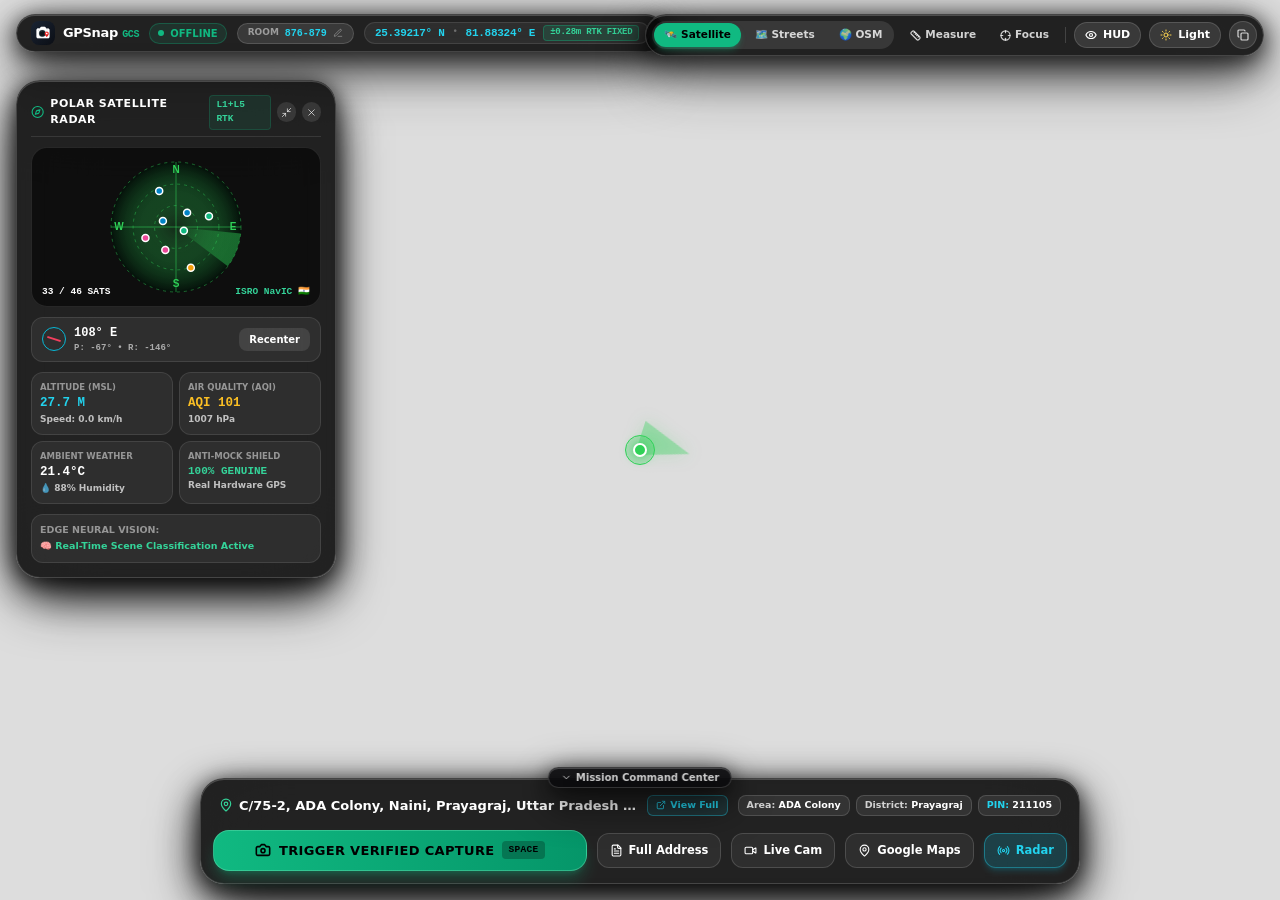
==== commit 030b0067: "fix(cockpit): align floating toast and notifications exactly in center of top header" ====
--- a/index.html
+++ b/index.html
@@ -1 +1 @@
-<!DOCTYPE html><html lang="en" data-theme="jetblack"><head><meta charSet="utf-8"/><meta name="viewport" content="width=device-width, initial-scale=1"/><link rel="stylesheet" href="/_next/static/css/f86dd989e46f34ff.css" data-precedence="next"/><link rel="preload" as="script" fetchPriority="low" href="/_next/static/chunks/webpack-5d547b625508d50d.js"/><script src="/_next/static/chunks/fd9d1056-e07340894e9f4ee8.js" async=""></script><script src="/_next/static/chunks/117-933ae3d58ac6b6d2.js" async=""></script><script src="/_next/static/chunks/main-app-aa79adb56141e5dd.js" async=""></script><script src="/_next/static/chunks/147e179b-55e22dc4a642f2bb.js" async=""></script><script src="/_next/static/chunks/403-485c2da5271f0483.js" async=""></script><script src="/_next/static/chunks/505-36dd0e2e883cb6c0.js" async=""></script><script src="/_next/static/chunks/app/page-1c9d4adcb43ba18d.js" async=""></script><title>GPSnap Ground Control • Drone &amp; Satellite Tele-Inspection Station</title><meta name="description" content="Enterprise RTK Precision Tele-Inspection Station for GPSnap Verified Camera"/><script src="/_next/static/chunks/polyfills-42372ed130431b0a.js" noModule=""></script></head><body><!--$!--><template data-dgst="BAILOUT_TO_CLIENT_SIDE_RENDERING"></template><div class="w-screen h-screen bg-black flex items-center justify-center text-white font-mono">Loading GPSnap GCS...</div><!--/$--><script src="/_next/static/chunks/webpack-5d547b625508d50d.js" async=""></script><script>(self.__next_f=self.__next_f||[]).push([0]);self.__next_f.push([2,null])</script><script>self.__next_f.push([1,"1:HL[\"/_next/static/css/f86dd989e46f34ff.css\",\"style\"]\n"])</script><script>self.__next_f.push([1,"2:I[2846,[],\"\"]\n4:I[9107,[],\"ClientPageRoot\"]\n5:I[7505,[\"793\",\"static/chunks/147e179b-55e22dc4a642f2bb.js\",\"403\",\"static/chunks/403-485c2da5271f0483.js\",\"505\",\"static/chunks/505-36dd0e2e883cb6c0.js\",\"931\",\"static/chunks/app/page-1c9d4adcb43ba18d.js\"],\"default\",1]\n6:I[4707,[],\"\"]\n7:I[6423,[],\"\"]\n9:I[1060,[],\"\"]\na:[]\n0:[\"$\",\"$L2\",null,{\"buildId\":\"eaA3HwFpsTtpx9JoWRKyD\",\"assetPrefix\":\"\",\"urlParts\":[\"\",\"\"],\"initialTree\":[\"\",{\"children\":[\"__PAGE__\",{}]},\"$undefined\",\"$undefined\",true],\"initialSeedData\":[\"\",{\"children\":[\"__PAGE__\",{},[[\"$L3\",[\"$\",\"$L4\",null,{\"props\":{\"params\":{},\"searchParams\":{}},\"Component\":\"$5\"}],null],null],null]},[[[[\"$\",\"link\",\"0\",{\"rel\":\"stylesheet\",\"href\":\"/_next/static/css/f86dd989e46f34ff.css\",\"precedence\":\"next\",\"crossOrigin\":\"$undefined\"}]],[\"$\",\"html\",null,{\"lang\":\"en\",\"data-theme\":\"jetblack\",\"children\":[\"$\",\"body\",null,{\"children\":[\"$\",\"$L6\",null,{\"parallelRouterKey\":\"children\",\"segmentPath\":[\"children\"],\"error\":\"$undefined\",\"errorStyles\":\"$undefined\",\"errorScripts\":\"$undefined\",\"template\":[\"$\",\"$L7\",null,{}],\"templateStyles\":\"$undefined\",\"templateScripts\":\"$undefined\",\"notFound\":[[\"$\",\"title\",null,{\"children\":\"404: This page could not be found.\"}],[\"$\",\"div\",null,{\"style\":{\"fontFamily\":\"system-ui,\\\"Segoe UI\\\",Roboto,Helvetica,Arial,sans-serif,\\\"Apple Color Emoji\\\",\\\"Segoe UI Emoji\\\"\",\"height\":\"100vh\",\"textAlign\":\"center\",\"display\":\"flex\",\"flexDirection\":\"column\",\"alignItems\":\"center\",\"justifyContent\":\"center\"},\"children\":[\"$\",\"div\",null,{\"children\":[[\"$\",\"style\",null,{\"dangerouslySetInnerHTML\":{\"__html\":\"body{color:#000;background:#fff;margin:0}.next-error-h1{border-right:1px solid rgba(0,0,0,.3)}@media (prefers-color-scheme:dark){body{color:#fff;background:#000}.next-error-h1{border-right:1px solid rgba(255,255,255,.3)}}\"}}],[\"$\",\"h1\",null,{\"className\":\"next-error-h1\",\"style\":{\"display\":\"inline-block\",\"margin\":\"0 20px 0 0\",\"padding\":\"0 23px 0 0\",\"fontSize\":24,\"fontWeight\":500,\"verticalAlign\":\"top\",\"lineHeight\":\"49px\"},\"children\":\"404\"}],[\"$\",\"div\",null,{\"style\":{\"display\":\"inline-block\""])</script><script>self.__next_f.push([1,"},\"children\":[\"$\",\"h2\",null,{\"style\":{\"fontSize\":14,\"fontWeight\":400,\"lineHeight\":\"49px\",\"margin\":0},\"children\":\"This page could not be found.\"}]}]]}]}]],\"notFoundStyles\":[]}]}]}]],null],null],\"couldBeIntercepted\":false,\"initialHead\":[null,\"$L8\"],\"globalErrorComponent\":\"$9\",\"missingSlots\":\"$Wa\"}]\n"])</script><script>self.__next_f.push([1,"8:[[\"$\",\"meta\",\"0\",{\"name\":\"viewport\",\"content\":\"width=device-width, initial-scale=1\"}],[\"$\",\"meta\",\"1\",{\"charSet\":\"utf-8\"}],[\"$\",\"title\",\"2\",{\"children\":\"GPSnap Ground Control • Drone \u0026 Satellite Tele-Inspection Station\"}],[\"$\",\"meta\",\"3\",{\"name\":\"description\",\"content\":\"Enterprise RTK Precision Tele-Inspection Station for GPSnap Verified Camera\"}]]\n3:null\n"])</script></body></html>+<!DOCTYPE html><html lang="en" data-theme="jetblack"><head><meta charSet="utf-8"/><meta name="viewport" content="width=device-width, initial-scale=1"/><link rel="stylesheet" href="/_next/static/css/d3673a42c045d99a.css" data-precedence="next"/><link rel="preload" as="script" fetchPriority="low" href="/_next/static/chunks/webpack-5d547b625508d50d.js"/><script src="/_next/static/chunks/fd9d1056-e07340894e9f4ee8.js" async=""></script><script src="/_next/static/chunks/117-933ae3d58ac6b6d2.js" async=""></script><script src="/_next/static/chunks/main-app-aa79adb56141e5dd.js" async=""></script><script src="/_next/static/chunks/147e179b-55e22dc4a642f2bb.js" async=""></script><script src="/_next/static/chunks/403-485c2da5271f0483.js" async=""></script><script src="/_next/static/chunks/505-528a6c6d1481c31a.js" async=""></script><script src="/_next/static/chunks/app/page-1c9d4adcb43ba18d.js" async=""></script><title>GPSnap Ground Control • Drone &amp; Satellite Tele-Inspection Station</title><meta name="description" content="Enterprise RTK Precision Tele-Inspection Station for GPSnap Verified Camera"/><script src="/_next/static/chunks/polyfills-42372ed130431b0a.js" noModule=""></script></head><body><!--$!--><template data-dgst="BAILOUT_TO_CLIENT_SIDE_RENDERING"></template><div class="w-screen h-screen bg-black flex items-center justify-center text-white font-mono">Loading GPSnap GCS...</div><!--/$--><script src="/_next/static/chunks/webpack-5d547b625508d50d.js" async=""></script><script>(self.__next_f=self.__next_f||[]).push([0]);self.__next_f.push([2,null])</script><script>self.__next_f.push([1,"1:HL[\"/_next/static/css/d3673a42c045d99a.css\",\"style\"]\n"])</script><script>self.__next_f.push([1,"2:I[2846,[],\"\"]\n4:I[9107,[],\"ClientPageRoot\"]\n5:I[7505,[\"793\",\"static/chunks/147e179b-55e22dc4a642f2bb.js\",\"403\",\"static/chunks/403-485c2da5271f0483.js\",\"505\",\"static/chunks/505-528a6c6d1481c31a.js\",\"931\",\"static/chunks/app/page-1c9d4adcb43ba18d.js\"],\"default\",1]\n6:I[4707,[],\"\"]\n7:I[6423,[],\"\"]\n9:I[1060,[],\"\"]\na:[]\n0:[\"$\",\"$L2\",null,{\"buildId\":\"lWRvbtmTUUhErWQtZWvlk\",\"assetPrefix\":\"\",\"urlParts\":[\"\",\"\"],\"initialTree\":[\"\",{\"children\":[\"__PAGE__\",{}]},\"$undefined\",\"$undefined\",true],\"initialSeedData\":[\"\",{\"children\":[\"__PAGE__\",{},[[\"$L3\",[\"$\",\"$L4\",null,{\"props\":{\"params\":{},\"searchParams\":{}},\"Component\":\"$5\"}],null],null],null]},[[[[\"$\",\"link\",\"0\",{\"rel\":\"stylesheet\",\"href\":\"/_next/static/css/d3673a42c045d99a.css\",\"precedence\":\"next\",\"crossOrigin\":\"$undefined\"}]],[\"$\",\"html\",null,{\"lang\":\"en\",\"data-theme\":\"jetblack\",\"children\":[\"$\",\"body\",null,{\"children\":[\"$\",\"$L6\",null,{\"parallelRouterKey\":\"children\",\"segmentPath\":[\"children\"],\"error\":\"$undefined\",\"errorStyles\":\"$undefined\",\"errorScripts\":\"$undefined\",\"template\":[\"$\",\"$L7\",null,{}],\"templateStyles\":\"$undefined\",\"templateScripts\":\"$undefined\",\"notFound\":[[\"$\",\"title\",null,{\"children\":\"404: This page could not be found.\"}],[\"$\",\"div\",null,{\"style\":{\"fontFamily\":\"system-ui,\\\"Segoe UI\\\",Roboto,Helvetica,Arial,sans-serif,\\\"Apple Color Emoji\\\",\\\"Segoe UI Emoji\\\"\",\"height\":\"100vh\",\"textAlign\":\"center\",\"display\":\"flex\",\"flexDirection\":\"column\",\"alignItems\":\"center\",\"justifyContent\":\"center\"},\"children\":[\"$\",\"div\",null,{\"children\":[[\"$\",\"style\",null,{\"dangerouslySetInnerHTML\":{\"__html\":\"body{color:#000;background:#fff;margin:0}.next-error-h1{border-right:1px solid rgba(0,0,0,.3)}@media (prefers-color-scheme:dark){body{color:#fff;background:#000}.next-error-h1{border-right:1px solid rgba(255,255,255,.3)}}\"}}],[\"$\",\"h1\",null,{\"className\":\"next-error-h1\",\"style\":{\"display\":\"inline-block\",\"margin\":\"0 20px 0 0\",\"padding\":\"0 23px 0 0\",\"fontSize\":24,\"fontWeight\":500,\"verticalAlign\":\"top\",\"lineHeight\":\"49px\"},\"children\":\"404\"}],[\"$\",\"div\",null,{\"style\":{\"display\":\"inline-block\""])</script><script>self.__next_f.push([1,"},\"children\":[\"$\",\"h2\",null,{\"style\":{\"fontSize\":14,\"fontWeight\":400,\"lineHeight\":\"49px\",\"margin\":0},\"children\":\"This page could not be found.\"}]}]]}]}]],\"notFoundStyles\":[]}]}]}]],null],null],\"couldBeIntercepted\":false,\"initialHead\":[null,\"$L8\"],\"globalErrorComponent\":\"$9\",\"missingSlots\":\"$Wa\"}]\n"])</script><script>self.__next_f.push([1,"8:[[\"$\",\"meta\",\"0\",{\"name\":\"viewport\",\"content\":\"width=device-width, initial-scale=1\"}],[\"$\",\"meta\",\"1\",{\"charSet\":\"utf-8\"}],[\"$\",\"title\",\"2\",{\"children\":\"GPSnap Ground Control • Drone \u0026 Satellite Tele-Inspection Station\"}],[\"$\",\"meta\",\"3\",{\"name\":\"description\",\"content\":\"Enterprise RTK Precision Tele-Inspection Station for GPSnap Verified Camera\"}]]\n3:null\n"])</script></body></html>
--- a/_next/static/css/d3673a42c045d99a.css
+++ b/_next/static/css/d3673a42c045d99a.css
@@ -0,0 +1,3 @@
+*,:after,:before{--tw-border-spacing-x:0;--tw-border-spacing-y:0;--tw-translate-x:0;--tw-translate-y:0;--tw-rotate:0;--tw-skew-x:0;--tw-skew-y:0;--tw-scale-x:1;--tw-scale-y:1;--tw-pan-x: ;--tw-pan-y: ;--tw-pinch-zoom: ;--tw-scroll-snap-strictness:proximity;--tw-gradient-from-position: ;--tw-gradient-via-position: ;--tw-gradient-to-position: ;--tw-ordinal: ;--tw-slashed-zero: ;--tw-numeric-figure: ;--tw-numeric-spacing: ;--tw-numeric-fraction: ;--tw-ring-inset: ;--tw-ring-offset-width:0px;--tw-ring-offset-color:#fff;--tw-ring-color:rgba(59,130,246,.5);--tw-ring-offset-shadow:0 0 #0000;--tw-ring-shadow:0 0 #0000;--tw-shadow:0 0 #0000;--tw-shadow-colored:0 0 #0000;--tw-blur: ;--tw-brightness: ;--tw-contrast: ;--tw-grayscale: ;--tw-hue-rotate: ;--tw-invert: ;--tw-saturate: ;--tw-sepia: ;--tw-drop-shadow: ;--tw-backdrop-blur: ;--tw-backdrop-brightness: ;--tw-backdrop-contrast: ;--tw-backdrop-grayscale: ;--tw-backdrop-hue-rotate: ;--tw-backdrop-invert: ;--tw-backdrop-opacity: ;--tw-backdrop-saturate: ;--tw-backdrop-sepia: ;--tw-contain-size: ;--tw-contain-layout: ;--tw-contain-paint: ;--tw-contain-style: }::backdrop{--tw-border-spacing-x:0;--tw-border-spacing-y:0;--tw-translate-x:0;--tw-translate-y:0;--tw-rotate:0;--tw-skew-x:0;--tw-skew-y:0;--tw-scale-x:1;--tw-scale-y:1;--tw-pan-x: ;--tw-pan-y: ;--tw-pinch-zoom: ;--tw-scroll-snap-strictness:proximity;--tw-gradient-from-position: ;--tw-gradient-via-position: ;--tw-gradient-to-position: ;--tw-ordinal: ;--tw-slashed-zero: ;--tw-numeric-figure: ;--tw-numeric-spacing: ;--tw-numeric-fraction: ;--tw-ring-inset: ;--tw-ring-offset-width:0px;--tw-ring-offset-color:#fff;--tw-ring-color:rgba(59,130,246,.5);--tw-ring-offset-shadow:0 0 #0000;--tw-ring-shadow:0 0 #0000;--tw-shadow:0 0 #0000;--tw-shadow-colored:0 0 #0000;--tw-blur: ;--tw-brightness: ;--tw-contrast: ;--tw-grayscale: ;--tw-hue-rotate: ;--tw-invert: ;--tw-saturate: ;--tw-sepia: ;--tw-drop-shadow: ;--tw-backdrop-blur: ;--tw-backdrop-brightness: ;--tw-backdrop-contrast: ;--tw-backdrop-grayscale: ;--tw-backdrop-hue-rotate: ;--tw-backdrop-invert: ;--tw-backdrop-opacity: ;--tw-backdrop-saturate: ;--tw-backdrop-sepia: ;--tw-contain-size: ;--tw-contain-layout: ;--tw-contain-paint: ;--tw-contain-style: }/*
+! tailwindcss v3.4.19 | MIT License | https://tailwindcss.com
+*/*,:after,:before{box-sizing:border-box;border:0 solid #e5e7eb}:after,:before{--tw-content:""}:host,html{line-height:1.5;-webkit-text-size-adjust:100%;-moz-tab-size:4;-o-tab-size:4;tab-size:4;font-family:ui-sans-serif,system-ui,sans-serif,Apple Color Emoji,Segoe UI Emoji,Segoe UI Symbol,Noto Color Emoji;font-feature-settings:normal;font-variation-settings:normal;-webkit-tap-highlight-color:transparent}body{line-height:inherit}hr{height:0;color:inherit;border-top-width:1px}abbr:where([title]){-webkit-text-decoration:underline dotted;text-decoration:underline dotted}h1,h2,h3,h4,h5,h6{font-size:inherit;font-weight:inherit}a{color:inherit;text-decoration:inherit}b,strong{font-weight:bolder}code,kbd,pre,samp{font-family:ui-monospace,SFMono-Regular,Menlo,Monaco,Consolas,Liberation Mono,Courier New,monospace;font-feature-settings:normal;font-variation-settings:normal;font-size:1em}small{font-size:80%}sub,sup{font-size:75%;line-height:0;position:relative;vertical-align:baseline}sub{bottom:-.25em}sup{top:-.5em}table{text-indent:0;border-color:inherit;border-collapse:collapse}button,input,optgroup,select,textarea{font-family:inherit;font-feature-settings:inherit;font-variation-settings:inherit;font-size:100%;font-weight:inherit;line-height:inherit;letter-spacing:inherit;color:inherit;margin:0;padding:0}button,select{text-transform:none}button,input:where([type=button]),input:where([type=reset]),input:where([type=submit]){-webkit-appearance:button;background-color:transparent;background-image:none}:-moz-focusring{outline:auto}:-moz-ui-invalid{box-shadow:none}progress{vertical-align:baseline}::-webkit-inner-spin-button,::-webkit-outer-spin-button{height:auto}[type=search]{-webkit-appearance:textfield;outline-offset:-2px}::-webkit-search-decoration{-webkit-appearance:none}::-webkit-file-upload-button{-webkit-appearance:button;font:inherit}summary{display:list-item}blockquote,dd,dl,figure,h1,h2,h3,h4,h5,h6,hr,p,pre{margin:0}fieldset{margin:0}fieldset,legend{padding:0}menu,ol,ul{list-style:none;margin:0;padding:0}dialog{padding:0}textarea{resize:vertical}input::-moz-placeholder,textarea::-moz-placeholder{opacity:1;color:#9ca3af}input::placeholder,textarea::placeholder{opacity:1;color:#9ca3af}[role=button],button{cursor:pointer}:disabled{cursor:default}audio,canvas,embed,iframe,img,object,svg,video{display:block;vertical-align:middle}img,video{max-width:100%;height:auto}[hidden]:where(:not([hidden=until-found])){display:none}.\!container{width:100%!important}.container{width:100%}@media (min-width:640px){.\!container{max-width:640px!important}.container{max-width:640px}}@media (min-width:768px){.\!container{max-width:768px!important}.container{max-width:768px}}@media (min-width:1024px){.\!container{max-width:1024px!important}.container{max-width:1024px}}@media (min-width:1280px){.\!container{max-width:1280px!important}.container{max-width:1280px}}@media (min-width:1536px){.\!container{max-width:1536px!important}.container{max-width:1536px}}.pointer-events-none{pointer-events:none}.pointer-events-auto{pointer-events:auto}.fixed{position:fixed}.absolute{position:absolute}.relative{position:relative}.inset-0{inset:0}.-top-1{top:-.25rem}.-top-3{top:-.75rem}.bottom-0\.5{bottom:.125rem}.bottom-1\.5{bottom:.375rem}.bottom-2{bottom:.5rem}.bottom-4{bottom:1rem}.left-0{left:0}.left-1\/2{left:50%}.left-2{left:.5rem}.left-2\.5{left:.625rem}.left-4{left:1rem}.right-0{right:0}.right-2{right:.5rem}.right-2\.5{right:.625rem}.right-4{right:1rem}.top-0\.5{top:.125rem}.top-1\/2{top:50%}.top-2{top:.5rem}.top-20{top:5rem}.top-3\.5{top:.875rem}.top-8{top:2rem}.z-10{z-index:10}.z-30{z-index:30}.z-\[1000\]{z-index:1000}.z-\[1\]{z-index:1}.z-\[2000\]{z-index:2000}.z-\[2500\]{z-index:2500}.z-\[3000\]{z-index:3000}.mt-0\.5{margin-top:.125rem}.mt-1{margin-top:.25rem}.block{display:block}.flex{display:flex}.inline-flex{display:inline-flex}.grid{display:grid}.hidden{display:none}.h-1\.5{height:.375rem}.h-10{height:2.5rem}.h-2{height:.5rem}.h-3\.5{height:.875rem}.h-4{height:1rem}.h-40{height:10rem}.h-5{height:1.25rem}.h-6{height:1.5rem}.h-7{height:1.75rem}.h-\[1\.5px\]{height:1.5px}.h-\[min\(650px\2c 85vh\)\]{height:min(650px,85vh)}.h-full{height:100%}.h-screen{height:100vh}.max-h-\[85vh\]{max-height:85vh}.min-h-\[300px\]{min-height:300px}.w-0\.5{width:.125rem}.w-1\.5{width:.375rem}.w-10{width:2.5rem}.w-2{width:.5rem}.w-36{width:9rem}.w-5{width:1.25rem}.w-6{width:1.5rem}.w-64{width:16rem}.w-7{width:1.75rem}.w-80{width:20rem}.w-\[1px\]{width:1px}.w-\[min\(680px\2c 96vw\)\]{width:min(680px,96vw)}.w-\[min\(880px\2c calc\(100vw-32px\)\)\]{width:min(880px,calc(100vw - 32px))}.w-\[min\(900px\2c 94vw\)\]{width:min(900px,94vw)}.w-full{width:100%}.w-screen{width:100vw}.min-w-0{min-width:0}.max-w-\[220px\]{max-width:220px}.flex-1{flex:1 1 0%}.flex-\[1\.4\]{flex:1.4}.flex-shrink-0{flex-shrink:0}.origin-center{transform-origin:center}.-translate-x-1\/2{--tw-translate-x:-50%}.-translate-x-1\/2,.-translate-x-\[calc\(100\%\+32px\)\]{transform:translate(var(--tw-translate-x),var(--tw-translate-y)) rotate(var(--tw-rotate)) skewX(var(--tw-skew-x)) skewY(var(--tw-skew-y)) scaleX(var(--tw-scale-x)) scaleY(var(--tw-scale-y))}.-translate-x-\[calc\(100\%\+32px\)\]{--tw-translate-x:calc(calc(100% + 32px) * -1)}.-translate-y-1\/2{--tw-translate-y:-50%}.-translate-y-1\/2,.translate-x-0{transform:translate(var(--tw-translate-x),var(--tw-translate-y)) rotate(var(--tw-rotate)) skewX(var(--tw-skew-x)) skewY(var(--tw-skew-y)) scaleX(var(--tw-scale-x)) scaleY(var(--tw-scale-y))}.translate-x-0{--tw-translate-x:0px}.translate-x-\[calc\(100\%\+32px\)\]{--tw-translate-x:calc(100% + 32px)}.translate-x-\[calc\(100\%\+32px\)\],.translate-y-\[calc\(100\%-24px\)\]{transform:translate(var(--tw-translate-x),var(--tw-translate-y)) rotate(var(--tw-rotate)) skewX(var(--tw-skew-x)) skewY(var(--tw-skew-y)) scaleX(var(--tw-scale-x)) scaleY(var(--tw-scale-y))}.translate-y-\[calc\(100\%-24px\)\]{--tw-translate-y:calc(100% - 24px)}.transform{transform:translate(var(--tw-translate-x),var(--tw-translate-y)) rotate(var(--tw-rotate)) skewX(var(--tw-skew-x)) skewY(var(--tw-skew-y)) scaleX(var(--tw-scale-x)) scaleY(var(--tw-scale-y))}@keyframes ping{75%,to{transform:scale(2);opacity:0}}.animate-ping{animation:ping 1s cubic-bezier(0,0,.2,1) infinite}@keyframes pulse{50%{opacity:.5}}.animate-pulse{animation:pulse 2s cubic-bezier(.4,0,.6,1) infinite}.cursor-pointer{cursor:pointer}.grid-cols-2{grid-template-columns:repeat(2,minmax(0,1fr))}.flex-col{flex-direction:column}.items-start{align-items:flex-start}.items-end{align-items:flex-end}.items-center{align-items:center}.justify-end{justify-content:flex-end}.justify-center{justify-content:center}.justify-between{justify-content:space-between}.gap-0\.5{gap:.125rem}.gap-1{gap:.25rem}.gap-1\.5{gap:.375rem}.gap-2{gap:.5rem}.gap-2\.5{gap:.625rem}.gap-4{gap:1rem}.overflow-hidden{overflow:hidden}.overflow-y-auto{overflow-y:auto}.truncate{overflow:hidden;text-overflow:ellipsis}.truncate,.whitespace-nowrap{white-space:nowrap}.rounded{border-radius:.25rem}.rounded-2xl{border-radius:1rem}.rounded-3xl{border-radius:1.5rem}.rounded-full{border-radius:9999px}.rounded-lg{border-radius:.5rem}.rounded-md{border-radius:.375rem}.rounded-xl{border-radius:.75rem}.border{border-width:1px}.border-\[1\.5px\]{border-width:1.5px}.border-b{border-bottom-width:1px}.border-b-2{border-bottom-width:2px}.border-l-2{border-left-width:2px}.border-r-2{border-right-width:2px}.border-t{border-top-width:1px}.border-t-2{border-top-width:2px}.border-black\/10{border-color:rgba(0,0,0,.1)}.border-black\/15{border-color:rgba(0,0,0,.15)}.border-black\/5{border-color:rgba(0,0,0,.05)}.border-cyan-400\/40{border-color:rgba(34,211,238,.4)}.border-cyan-500{--tw-border-opacity:1;border-color:rgb(6 182 212/var(--tw-border-opacity,1))}.border-emerald-300\/40{border-color:rgba(110,231,183,.4)}.border-emerald-400{--tw-border-opacity:1;border-color:rgb(52 211 153/var(--tw-border-opacity,1))}.border-emerald-400\/40{border-color:rgba(52,211,153,.4)}.border-emerald-500{--tw-border-opacity:1;border-color:rgb(16 185 129/var(--tw-border-opacity,1))}.border-emerald-500\/20{border-color:rgba(16,185,129,.2)}.border-emerald-500\/30{border-color:rgba(16,185,129,.3)}.border-emerald-500\/35{border-color:rgba(16,185,129,.35)}.border-emerald-500\/60{border-color:rgba(16,185,129,.6)}.border-white\/15{border-color:hsla(0,0%,100%,.15)}.border-white\/20{border-color:hsla(0,0%,100%,.2)}.bg-amber-400{--tw-bg-opacity:1;background-color:rgb(251 191 36/var(--tw-bg-opacity,1))}.bg-black{--tw-bg-opacity:1;background-color:rgb(0 0 0/var(--tw-bg-opacity,1))}.bg-black\/15{background-color:rgba(0,0,0,.15)}.bg-black\/25{background-color:rgba(0,0,0,.25)}.bg-black\/5{background-color:rgba(0,0,0,.05)}.bg-black\/65{background-color:rgba(0,0,0,.65)}.bg-cyan-500\/10{background-color:rgba(6,182,212,.1)}.bg-cyan-500\/20{background-color:rgba(6,182,212,.2)}.bg-emerald-400{--tw-bg-opacity:1;background-color:rgb(52 211 153/var(--tw-bg-opacity,1))}.bg-emerald-400\/80{background-color:rgba(52,211,153,.8)}.bg-emerald-500{--tw-bg-opacity:1;background-color:rgb(16 185 129/var(--tw-bg-opacity,1))}.bg-emerald-500\/10{background-color:rgba(16,185,129,.1)}.bg-emerald-500\/15{background-color:rgba(16,185,129,.15)}.bg-emerald-500\/\[0\.04\]{background-color:rgba(16,185,129,.04)}.bg-rose-500{--tw-bg-opacity:1;background-color:rgb(244 63 94/var(--tw-bg-opacity,1))}.bg-white{--tw-bg-opacity:1;background-color:rgb(255 255 255/var(--tw-bg-opacity,1))}.bg-white\/10{background-color:hsla(0,0%,100%,.1)}.bg-gradient-to-r{background-image:linear-gradient(to right,var(--tw-gradient-stops))}.from-emerald-500{--tw-gradient-from:#10b981 var(--tw-gradient-from-position);--tw-gradient-to:rgba(16,185,129,0) var(--tw-gradient-to-position);--tw-gradient-stops:var(--tw-gradient-from),var(--tw-gradient-to)}.to-emerald-600{--tw-gradient-to:#059669 var(--tw-gradient-to-position)}.object-contain{-o-object-fit:contain;object-fit:contain}.p-0\.5{padding:.125rem}.p-1{padding:.25rem}.p-1\.5{padding:.375rem}.p-2{padding:.5rem}.p-2\.5{padding:.625rem}.p-3{padding:.75rem}.p-3\.5{padding:.875rem}.p-4{padding:1rem}.p-6{padding:1.5rem}.px-1\.5{padding-left:.375rem;padding-right:.375rem}.px-2{padding-left:.5rem;padding-right:.5rem}.px-2\.5{padding-left:.625rem;padding-right:.625rem}.px-3{padding-left:.75rem;padding-right:.75rem}.px-3\.5{padding-left:.875rem;padding-right:.875rem}.px-4{padding-left:1rem;padding-right:1rem}.py-0\.5{padding-top:.125rem;padding-bottom:.125rem}.py-1{padding-top:.25rem;padding-bottom:.25rem}.py-1\.5{padding-top:.375rem;padding-bottom:.375rem}.py-2{padding-top:.5rem;padding-bottom:.5rem}.py-2\.5{padding-top:.625rem;padding-bottom:.625rem}.pb-1{padding-bottom:.25rem}.pb-1\.5{padding-bottom:.375rem}.pb-3{padding-bottom:.75rem}.pt-0\.5{padding-top:.125rem}.pt-3{padding-top:.75rem}.text-center{text-align:center}.font-mono{font-family:ui-monospace,SFMono-Regular,Menlo,Monaco,Consolas,Liberation Mono,Courier New,monospace}.font-sans{font-family:ui-sans-serif,system-ui,sans-serif,Apple Color Emoji,Segoe UI Emoji,Segoe UI Symbol,Noto Color Emoji}.text-\[10\.5px\]{font-size:10.5px}.text-\[10px\]{font-size:10px}.text-\[11\.5px\]{font-size:11.5px}.text-\[11px\]{font-size:11px}.text-\[12\.5px\]{font-size:12.5px}.text-\[12px\]{font-size:12px}.text-\[13px\]{font-size:13px}.text-\[14px\]{font-size:14px}.text-\[17px\]{font-size:17px}.text-\[7\.5px\]{font-size:7.5px}.text-\[8\.5px\]{font-size:8.5px}.text-\[9\.5px\]{font-size:9.5px}.text-\[9px\]{font-size:9px}.font-bold{font-weight:700}.font-extrabold{font-weight:800}.font-semibold{font-weight:600}.uppercase{text-transform:uppercase}.leading-relaxed{line-height:1.625}.leading-tight{line-height:1.25}.tracking-tight{letter-spacing:-.025em}.tracking-wide{letter-spacing:.025em}.tracking-wider{letter-spacing:.05em}.text-amber-300{--tw-text-opacity:1;color:rgb(252 211 77/var(--tw-text-opacity,1))}.text-amber-600{--tw-text-opacity:1;color:rgb(217 119 6/var(--tw-text-opacity,1))}.text-black{--tw-text-opacity:1;color:rgb(0 0 0/var(--tw-text-opacity,1))}.text-cyan-300{--tw-text-opacity:1;color:rgb(103 232 249/var(--tw-text-opacity,1))}.text-cyan-400{--tw-text-opacity:1;color:rgb(34 211 238/var(--tw-text-opacity,1))}.text-cyan-600{--tw-text-opacity:1;color:rgb(8 145 178/var(--tw-text-opacity,1))}.text-cyan-700{--tw-text-opacity:1;color:rgb(14 116 144/var(--tw-text-opacity,1))}.text-emerald-400{--tw-text-opacity:1;color:rgb(52 211 153/var(--tw-text-opacity,1))}.text-emerald-500{--tw-text-opacity:1;color:rgb(16 185 129/var(--tw-text-opacity,1))}.text-emerald-600{--tw-text-opacity:1;color:rgb(5 150 105/var(--tw-text-opacity,1))}.text-emerald-700{--tw-text-opacity:1;color:rgb(4 120 87/var(--tw-text-opacity,1))}.text-emerald-950{--tw-text-opacity:1;color:rgb(2 44 34/var(--tw-text-opacity,1))}.text-white{--tw-text-opacity:1;color:rgb(255 255 255/var(--tw-text-opacity,1))}.text-white\/40{color:hsla(0,0%,100%,.4)}.text-white\/50{color:hsla(0,0%,100%,.5)}.text-white\/60{color:hsla(0,0%,100%,.6)}.text-white\/70{color:hsla(0,0%,100%,.7)}.text-zinc-400{--tw-text-opacity:1;color:rgb(161 161 170/var(--tw-text-opacity,1))}.text-zinc-500{--tw-text-opacity:1;color:rgb(113 113 122/var(--tw-text-opacity,1))}.text-zinc-600{--tw-text-opacity:1;color:rgb(82 82 91/var(--tw-text-opacity,1))}.text-zinc-700{--tw-text-opacity:1;color:rgb(63 63 70/var(--tw-text-opacity,1))}.text-zinc-800{--tw-text-opacity:1;color:rgb(39 39 42/var(--tw-text-opacity,1))}.text-zinc-900{--tw-text-opacity:1;color:rgb(24 24 27/var(--tw-text-opacity,1))}.text-zinc-950{--tw-text-opacity:1;color:rgb(9 9 11/var(--tw-text-opacity,1))}.opacity-0{opacity:0}.opacity-100{opacity:1}.opacity-80{opacity:.8}.shadow{--tw-shadow:0 1px 3px 0 rgba(0,0,0,.1),0 1px 2px -1px rgba(0,0,0,.1);--tw-shadow-colored:0 1px 3px 0 var(--tw-shadow-color),0 1px 2px -1px var(--tw-shadow-color)}.shadow,.shadow-2xl{box-shadow:var(--tw-ring-offset-shadow,0 0 #0000),var(--tw-ring-shadow,0 0 #0000),var(--tw-shadow)}.shadow-2xl{--tw-shadow:0 25px 50px -12px rgba(0,0,0,.25);--tw-shadow-colored:0 25px 50px -12px var(--tw-shadow-color)}.shadow-\[0_0_6px_\#10b981\]{--tw-shadow:0 0 6px #10b981;--tw-shadow-colored:0 0 6px var(--tw-shadow-color)}.shadow-\[0_0_6px_\#10b981\],.shadow-inner{box-shadow:var(--tw-ring-offset-shadow,0 0 #0000),var(--tw-ring-shadow,0 0 #0000),var(--tw-shadow)}.shadow-inner{--tw-shadow:inset 0 2px 4px 0 rgba(0,0,0,.05);--tw-shadow-colored:inset 0 2px 4px 0 var(--tw-shadow-color)}.shadow-lg{--tw-shadow:0 10px 15px -3px rgba(0,0,0,.1),0 4px 6px -4px rgba(0,0,0,.1);--tw-shadow-colored:0 10px 15px -3px var(--tw-shadow-color),0 4px 6px -4px var(--tw-shadow-color)}.shadow-lg,.shadow-md{box-shadow:var(--tw-ring-offset-shadow,0 0 #0000),var(--tw-ring-shadow,0 0 #0000),var(--tw-shadow)}.shadow-md{--tw-shadow:0 4px 6px -1px rgba(0,0,0,.1),0 2px 4px -2px rgba(0,0,0,.1);--tw-shadow-colored:0 4px 6px -1px var(--tw-shadow-color),0 2px 4px -2px var(--tw-shadow-color)}.shadow-sm{--tw-shadow:0 1px 2px 0 rgba(0,0,0,.05);--tw-shadow-colored:0 1px 2px 0 var(--tw-shadow-color);box-shadow:var(--tw-ring-offset-shadow,0 0 #0000),var(--tw-ring-shadow,0 0 #0000),var(--tw-shadow)}.shadow-amber-500\/30{--tw-shadow-color:rgba(245,158,11,.3);--tw-shadow:var(--tw-shadow-colored)}.shadow-cyan-500\/20{--tw-shadow-color:rgba(6,182,212,.2);--tw-shadow:var(--tw-shadow-colored)}.shadow-emerald-500\/30{--tw-shadow-color:rgba(16,185,129,.3);--tw-shadow:var(--tw-shadow-colored)}.drop-shadow{--tw-drop-shadow:drop-shadow(0 1px 2px rgba(0,0,0,.1)) drop-shadow(0 1px 1px rgba(0,0,0,.06));filter:var(--tw-blur) var(--tw-brightness) var(--tw-contrast) var(--tw-grayscale) var(--tw-hue-rotate) var(--tw-invert) var(--tw-saturate) var(--tw-sepia) var(--tw-drop-shadow)}.backdrop-blur-xl{--tw-backdrop-blur:blur(24px);backdrop-filter:var(--tw-backdrop-blur) var(--tw-backdrop-brightness) var(--tw-backdrop-contrast) var(--tw-backdrop-grayscale) var(--tw-backdrop-hue-rotate) var(--tw-backdrop-invert) var(--tw-backdrop-opacity) var(--tw-backdrop-saturate) var(--tw-backdrop-sepia)}.transition-all{transition-property:all;transition-timing-function:cubic-bezier(.4,0,.2,1);transition-duration:.15s}.transition-colors{transition-property:color,background-color,border-color,text-decoration-color,fill,stroke;transition-timing-function:cubic-bezier(.4,0,.2,1);transition-duration:.15s}.transition-transform{transition-property:transform;transition-timing-function:cubic-bezier(.4,0,.2,1);transition-duration:.15s}.duration-100{transition-duration:.1s}.duration-200{transition-duration:.2s}.duration-300{transition-duration:.3s}.ease-\[cubic-bezier\(0\.16\2c 1\2c 0\.3\2c 1\)\]{transition-timing-function:cubic-bezier(.16,1,.3,1)}.ease-linear{transition-timing-function:linear}:root,[data-theme=jetblack]{--bg-space:#000;--glass-surface:rgba(0,0,0,.85);--glass-elevated:rgba(10,10,12,.92);--glass-border:hsla(0,0%,100%,.16);--glass-border-glow:rgba(48,209,88,.4);--glass-specular:inset 0 1px 0 hsla(0,0%,100%,.2),0 12px 40px rgba(0,0,0,.8);--text-primary:#fff;--text-secondary:hsla(0,0%,100%,.78);--text-tertiary:hsla(0,0%,100%,.5);--neon-emerald:#30d158;--neon-cyan:#00e5ff;--neon-amber:#ffd60a;--neon-orange:#ff9f0a;--neon-rose:#ff453a;--chip-bg:hsla(0,0%,100%,.08);--chip-border:1px solid hsla(0,0%,100%,.14);--chip-shadow:inset 0 1px 0 hsla(0,0%,100%,.1);--tile-bg:hsla(0,0%,100%,.06);--tile-border:1px solid hsla(0,0%,100%,.12);--tile-shadow:inset 0 1px 0 hsla(0,0%,100%,.08);--radar-bg:radial-gradient(circle at center,rgba(48,209,88,.15) 0%,rgba(0,0,0,.95) 80%);--radar-container-border:1px solid hsla(0,0%,100%,.15);--card-shadow:0 24px 60px -12px rgba(0,0,0,.9),0 4px 20px rgba(0,0,0,.6)}[data-theme=light]{--bg-space:#f8f9fa;--glass-surface:hsla(0,0%,100%,.94);--glass-elevated:hsla(0,0%,100%,.98);--glass-border:rgba(0,0,0,.12);--glass-border-glow:rgba(16,185,129,.4);--glass-specular:inset 0 1px 0 #fff,0 8px 32px rgba(0,0,0,.1);--text-primary:#09090b;--text-secondary:#3f3f46;--text-tertiary:#71717a;--neon-emerald:#10b981;--neon-cyan:#0284c7;--neon-amber:#d97706;--neon-orange:#ea580c;--neon-rose:#e11d48;--chip-bg:rgba(0,0,0,.05);--chip-border:1px solid rgba(0,0,0,.1);--chip-shadow:0 1px 2px rgba(0,0,0,.04),inset 0 1px 0 #fff;--tile-bg:rgba(0,0,0,.04);--tile-border:1px solid rgba(0,0,0,.09);--tile-shadow:0 2px 4px rgba(0,0,0,.04),inset 0 1px 0 #fff;--radar-bg:radial-gradient(circle at center,rgba(16,185,129,.1) 0%,rgba(248,250,252,.9) 80%);--radar-container-border:1px solid rgba(0,0,0,.1);--card-shadow:0 20px 48px -10px rgba(0,0,0,.15),0 4px 16px rgba(0,0,0,.06)}*{box-sizing:border-box}body{margin:0;padding:0;width:100vw;height:100vh;overflow:hidden;background:var(--bg-space);color:var(--text-primary);font-family:-apple-system,BlinkMacSystemFont,SF Pro Display,SF Pro Text,system-ui,sans-serif;-webkit-user-select:none;-moz-user-select:none;user-select:none;-webkit-font-smoothing:antialiased}.apple-glass{background:var(--glass-surface);backdrop-filter:blur(40px) saturate(210%) brightness(1.02);-webkit-backdrop-filter:blur(40px) saturate(210%) brightness(1.02);transition:all .28s cubic-bezier(.16,1,.3,1)}.apple-glass,.apple-glass-elevated{border:1px solid var(--glass-border);box-shadow:var(--glass-specular),var(--card-shadow)}.apple-glass-elevated{background:var(--glass-elevated);backdrop-filter:blur(40px) saturate(210%);-webkit-backdrop-filter:blur(40px) saturate(210%)}.text-theme-primary{color:var(--text-primary)}.text-theme-secondary{color:var(--text-secondary)}.text-theme-tertiary{color:var(--text-tertiary)}.bg-theme-chip{background:var(--chip-bg);border:var(--chip-border)}.bg-theme-tile{background:var(--tile-bg);border:var(--tile-border)}.field-marker-container{position:relative;width:48px;height:48px;display:flex;align-items:center;justify-content:center}.field-marker-pulse{position:absolute;width:30px;height:30px;border-radius:50%;background:rgba(48,209,88,.25);border:1.5px solid var(--neon-emerald);animation:gcsPing 2.5s cubic-bezier(0,0,.2,1) infinite}@keyframes gcsPing{0%{transform:scale(.6);opacity:1}to{transform:scale(2.4);opacity:0}}.field-marker-center{position:relative;width:14px;height:14px;background:var(--neon-emerald);border:2.5px solid #fff;border-radius:50%;box-shadow:0 0 12px var(--neon-emerald)}.field-marker-cone{position:absolute;width:0;height:0;border-left:18px solid transparent;border-right:18px solid transparent;border-bottom:52px solid rgba(48,209,88,.35);top:-40px;left:6px;transform-origin:bottom center;pointer-events:none;filter:drop-shadow(0 0 8px rgba(48,209,88,.5));transition:transform .25s cubic-bezier(.16,1,.3,1)}.bracket-corner{position:absolute;width:14px;height:14px;border-color:#30d158}@keyframes spin-slow{0%{transform:rotate(0deg)}to{transform:rotate(1turn)}}.animate-spin-slow{animation:spin-slow 12s linear infinite}.hover\:-translate-y-0\.5:hover{--tw-translate-y:-0.125rem}.hover\:-translate-y-0\.5:hover,.hover\:scale-105:hover{transform:translate(var(--tw-translate-x),var(--tw-translate-y)) rotate(var(--tw-rotate)) skewX(var(--tw-skew-x)) skewY(var(--tw-skew-y)) scaleX(var(--tw-scale-x)) scaleY(var(--tw-scale-y))}.hover\:scale-105:hover{--tw-scale-x:1.05;--tw-scale-y:1.05}.hover\:scale-\[1\.01\]:hover{--tw-scale-x:1.01;--tw-scale-y:1.01;transform:translate(var(--tw-translate-x),var(--tw-translate-y)) rotate(var(--tw-rotate)) skewX(var(--tw-skew-x)) skewY(var(--tw-skew-y)) scaleX(var(--tw-scale-x)) scaleY(var(--tw-scale-y))}.hover\:border-emerald-500:hover{--tw-border-opacity:1;border-color:rgb(16 185 129/var(--tw-border-opacity,1))}.hover\:bg-black\/10:hover{background-color:rgba(0,0,0,.1)}.hover\:bg-black\/5:hover{background-color:rgba(0,0,0,.05)}.hover\:bg-emerald-400:hover{--tw-bg-opacity:1;background-color:rgb(52 211 153/var(--tw-bg-opacity,1))}.hover\:bg-rose-500\/20:hover{background-color:rgba(244,63,94,.2)}.hover\:bg-white\/15:hover{background-color:hsla(0,0%,100%,.15)}.hover\:bg-white\/20:hover{background-color:hsla(0,0%,100%,.2)}.hover\:bg-white\/5:hover{background-color:hsla(0,0%,100%,.05)}.hover\:from-emerald-400:hover{--tw-gradient-from:#34d399 var(--tw-gradient-from-position);--tw-gradient-to:rgba(52,211,153,0) var(--tw-gradient-to-position);--tw-gradient-stops:var(--tw-gradient-from),var(--tw-gradient-to)}.hover\:to-emerald-500:hover{--tw-gradient-to:#10b981 var(--tw-gradient-to-position)}.hover\:text-black:hover{--tw-text-opacity:1;color:rgb(0 0 0/var(--tw-text-opacity,1))}.hover\:text-emerald-400:hover{--tw-text-opacity:1;color:rgb(52 211 153/var(--tw-text-opacity,1))}.hover\:text-rose-500:hover{--tw-text-opacity:1;color:rgb(244 63 94/var(--tw-text-opacity,1))}.focus\:border-emerald-500:focus{--tw-border-opacity:1;border-color:rgb(16 185 129/var(--tw-border-opacity,1))}.focus\:outline-none:focus{outline:2px solid transparent;outline-offset:2px}.active\:scale-\[0\.98\]:active{--tw-scale-x:0.98;--tw-scale-y:0.98}.active\:scale-\[0\.98\]:active,.active\:scale-\[0\.99\]:active{transform:translate(var(--tw-translate-x),var(--tw-translate-y)) rotate(var(--tw-rotate)) skewX(var(--tw-skew-x)) skewY(var(--tw-skew-y)) scaleX(var(--tw-scale-x)) scaleY(var(--tw-scale-y))}.active\:scale-\[0\.99\]:active{--tw-scale-x:0.99;--tw-scale-y:0.99}.disabled\:opacity-40:disabled{opacity:.4}.disabled\:opacity-50:disabled{opacity:.5}.dark\:border-white\/10:is([data-theme=jetblack] *){border-color:hsla(0,0%,100%,.1)}.dark\:border-white\/15:is([data-theme=jetblack] *){border-color:hsla(0,0%,100%,.15)}.dark\:border-white\/20:is([data-theme=jetblack] *){border-color:hsla(0,0%,100%,.2)}.dark\:bg-black\/60:is([data-theme=jetblack] *){background-color:rgba(0,0,0,.6)}.dark\:bg-white\/10:is([data-theme=jetblack] *){background-color:hsla(0,0%,100%,.1)}.dark\:bg-white\/15:is([data-theme=jetblack] *){background-color:hsla(0,0%,100%,.15)}.dark\:bg-white\/5:is([data-theme=jetblack] *){background-color:hsla(0,0%,100%,.05)}.dark\:text-amber-400:is([data-theme=jetblack] *){--tw-text-opacity:1;color:rgb(251 191 36/var(--tw-text-opacity,1))}.dark\:text-cyan-400:is([data-theme=jetblack] *){--tw-text-opacity:1;color:rgb(34 211 238/var(--tw-text-opacity,1))}.dark\:text-emerald-400:is([data-theme=jetblack] *){--tw-text-opacity:1;color:rgb(52 211 153/var(--tw-text-opacity,1))}.dark\:text-white:is([data-theme=jetblack] *){--tw-text-opacity:1;color:rgb(255 255 255/var(--tw-text-opacity,1))}.dark\:text-white\/30:is([data-theme=jetblack] *){color:hsla(0,0%,100%,.3)}.dark\:text-white\/40:is([data-theme=jetblack] *){color:hsla(0,0%,100%,.4)}.dark\:text-white\/50:is([data-theme=jetblack] *){color:hsla(0,0%,100%,.5)}.dark\:text-white\/60:is([data-theme=jetblack] *){color:hsla(0,0%,100%,.6)}.dark\:text-white\/70:is([data-theme=jetblack] *){color:hsla(0,0%,100%,.7)}.dark\:text-white\/80:is([data-theme=jetblack] *){color:hsla(0,0%,100%,.8)}.dark\:hover\:bg-white\/10:hover:is([data-theme=jetblack] *){background-color:hsla(0,0%,100%,.1)}.dark\:hover\:bg-white\/20:hover:is([data-theme=jetblack] *){background-color:hsla(0,0%,100%,.2)}.dark\:hover\:text-white:hover:is([data-theme=jetblack] *){--tw-text-opacity:1;color:rgb(255 255 255/var(--tw-text-opacity,1))}@media (min-width:640px){.sm\:block{display:block}.sm\:inline{display:inline}.sm\:grid-cols-3{grid-template-columns:repeat(3,minmax(0,1fr))}}@media (min-width:768px){.md\:inline-flex{display:inline-flex}}@media (min-width:1024px){.lg\:inline{display:inline}.lg\:flex{display:flex}}
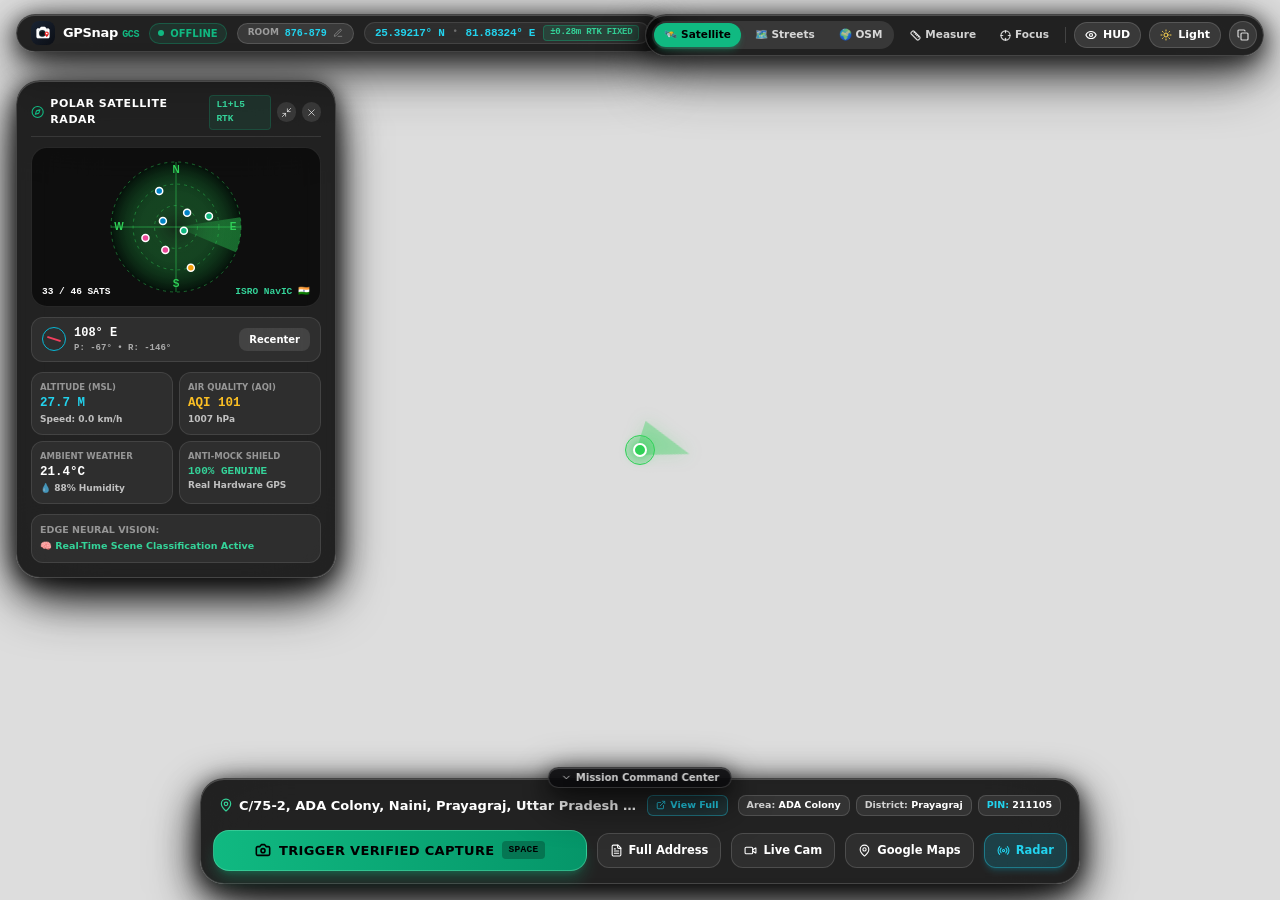
==== commit 9c32544b: "feat(cockpit): matching Live Cam dimensions with Polar Radar and responsive Request Stream feedback" ====
--- a/index.html
+++ b/index.html
@@ -1 +1 @@
-<!DOCTYPE html><html lang="en" data-theme="jetblack"><head><meta charSet="utf-8"/><meta name="viewport" content="width=device-width, initial-scale=1"/><link rel="stylesheet" href="/_next/static/css/d3673a42c045d99a.css" data-precedence="next"/><link rel="preload" as="script" fetchPriority="low" href="/_next/static/chunks/webpack-5d547b625508d50d.js"/><script src="/_next/static/chunks/fd9d1056-e07340894e9f4ee8.js" async=""></script><script src="/_next/static/chunks/117-933ae3d58ac6b6d2.js" async=""></script><script src="/_next/static/chunks/main-app-aa79adb56141e5dd.js" async=""></script><script src="/_next/static/chunks/147e179b-55e22dc4a642f2bb.js" async=""></script><script src="/_next/static/chunks/403-485c2da5271f0483.js" async=""></script><script src="/_next/static/chunks/505-528a6c6d1481c31a.js" async=""></script><script src="/_next/static/chunks/app/page-1c9d4adcb43ba18d.js" async=""></script><title>GPSnap Ground Control • Drone &amp; Satellite Tele-Inspection Station</title><meta name="description" content="Enterprise RTK Precision Tele-Inspection Station for GPSnap Verified Camera"/><script src="/_next/static/chunks/polyfills-42372ed130431b0a.js" noModule=""></script></head><body><!--$!--><template data-dgst="BAILOUT_TO_CLIENT_SIDE_RENDERING"></template><div class="w-screen h-screen bg-black flex items-center justify-center text-white font-mono">Loading GPSnap GCS...</div><!--/$--><script src="/_next/static/chunks/webpack-5d547b625508d50d.js" async=""></script><script>(self.__next_f=self.__next_f||[]).push([0]);self.__next_f.push([2,null])</script><script>self.__next_f.push([1,"1:HL[\"/_next/static/css/d3673a42c045d99a.css\",\"style\"]\n"])</script><script>self.__next_f.push([1,"2:I[2846,[],\"\"]\n4:I[9107,[],\"ClientPageRoot\"]\n5:I[7505,[\"793\",\"static/chunks/147e179b-55e22dc4a642f2bb.js\",\"403\",\"static/chunks/403-485c2da5271f0483.js\",\"505\",\"static/chunks/505-528a6c6d1481c31a.js\",\"931\",\"static/chunks/app/page-1c9d4adcb43ba18d.js\"],\"default\",1]\n6:I[4707,[],\"\"]\n7:I[6423,[],\"\"]\n9:I[1060,[],\"\"]\na:[]\n0:[\"$\",\"$L2\",null,{\"buildId\":\"lWRvbtmTUUhErWQtZWvlk\",\"assetPrefix\":\"\",\"urlParts\":[\"\",\"\"],\"initialTree\":[\"\",{\"children\":[\"__PAGE__\",{}]},\"$undefined\",\"$undefined\",true],\"initialSeedData\":[\"\",{\"children\":[\"__PAGE__\",{},[[\"$L3\",[\"$\",\"$L4\",null,{\"props\":{\"params\":{},\"searchParams\":{}},\"Component\":\"$5\"}],null],null],null]},[[[[\"$\",\"link\",\"0\",{\"rel\":\"stylesheet\",\"href\":\"/_next/static/css/d3673a42c045d99a.css\",\"precedence\":\"next\",\"crossOrigin\":\"$undefined\"}]],[\"$\",\"html\",null,{\"lang\":\"en\",\"data-theme\":\"jetblack\",\"children\":[\"$\",\"body\",null,{\"children\":[\"$\",\"$L6\",null,{\"parallelRouterKey\":\"children\",\"segmentPath\":[\"children\"],\"error\":\"$undefined\",\"errorStyles\":\"$undefined\",\"errorScripts\":\"$undefined\",\"template\":[\"$\",\"$L7\",null,{}],\"templateStyles\":\"$undefined\",\"templateScripts\":\"$undefined\",\"notFound\":[[\"$\",\"title\",null,{\"children\":\"404: This page could not be found.\"}],[\"$\",\"div\",null,{\"style\":{\"fontFamily\":\"system-ui,\\\"Segoe UI\\\",Roboto,Helvetica,Arial,sans-serif,\\\"Apple Color Emoji\\\",\\\"Segoe UI Emoji\\\"\",\"height\":\"100vh\",\"textAlign\":\"center\",\"display\":\"flex\",\"flexDirection\":\"column\",\"alignItems\":\"center\",\"justifyContent\":\"center\"},\"children\":[\"$\",\"div\",null,{\"children\":[[\"$\",\"style\",null,{\"dangerouslySetInnerHTML\":{\"__html\":\"body{color:#000;background:#fff;margin:0}.next-error-h1{border-right:1px solid rgba(0,0,0,.3)}@media (prefers-color-scheme:dark){body{color:#fff;background:#000}.next-error-h1{border-right:1px solid rgba(255,255,255,.3)}}\"}}],[\"$\",\"h1\",null,{\"className\":\"next-error-h1\",\"style\":{\"display\":\"inline-block\",\"margin\":\"0 20px 0 0\",\"padding\":\"0 23px 0 0\",\"fontSize\":24,\"fontWeight\":500,\"verticalAlign\":\"top\",\"lineHeight\":\"49px\"},\"children\":\"404\"}],[\"$\",\"div\",null,{\"style\":{\"display\":\"inline-block\""])</script><script>self.__next_f.push([1,"},\"children\":[\"$\",\"h2\",null,{\"style\":{\"fontSize\":14,\"fontWeight\":400,\"lineHeight\":\"49px\",\"margin\":0},\"children\":\"This page could not be found.\"}]}]]}]}]],\"notFoundStyles\":[]}]}]}]],null],null],\"couldBeIntercepted\":false,\"initialHead\":[null,\"$L8\"],\"globalErrorComponent\":\"$9\",\"missingSlots\":\"$Wa\"}]\n"])</script><script>self.__next_f.push([1,"8:[[\"$\",\"meta\",\"0\",{\"name\":\"viewport\",\"content\":\"width=device-width, initial-scale=1\"}],[\"$\",\"meta\",\"1\",{\"charSet\":\"utf-8\"}],[\"$\",\"title\",\"2\",{\"children\":\"GPSnap Ground Control • Drone \u0026 Satellite Tele-Inspection Station\"}],[\"$\",\"meta\",\"3\",{\"name\":\"description\",\"content\":\"Enterprise RTK Precision Tele-Inspection Station for GPSnap Verified Camera\"}]]\n3:null\n"])</script></body></html>+<!DOCTYPE html><html lang="en" data-theme="jetblack"><head><meta charSet="utf-8"/><meta name="viewport" content="width=device-width, initial-scale=1"/><link rel="stylesheet" href="/_next/static/css/3cab06fef8d7f85d.css" data-precedence="next"/><link rel="preload" as="script" fetchPriority="low" href="/_next/static/chunks/webpack-5d547b625508d50d.js"/><script src="/_next/static/chunks/fd9d1056-e07340894e9f4ee8.js" async=""></script><script src="/_next/static/chunks/117-933ae3d58ac6b6d2.js" async=""></script><script src="/_next/static/chunks/main-app-aa79adb56141e5dd.js" async=""></script><script src="/_next/static/chunks/147e179b-55e22dc4a642f2bb.js" async=""></script><script src="/_next/static/chunks/403-485c2da5271f0483.js" async=""></script><script src="/_next/static/chunks/505-0ef79aa95dad6fa1.js" async=""></script><script src="/_next/static/chunks/app/page-1c9d4adcb43ba18d.js" async=""></script><title>GPSnap Ground Control • Drone &amp; Satellite Tele-Inspection Station</title><meta name="description" content="Enterprise RTK Precision Tele-Inspection Station for GPSnap Verified Camera"/><script src="/_next/static/chunks/polyfills-42372ed130431b0a.js" noModule=""></script></head><body><!--$!--><template data-dgst="BAILOUT_TO_CLIENT_SIDE_RENDERING"></template><div class="w-screen h-screen bg-black flex items-center justify-center text-white font-mono">Loading GPSnap GCS...</div><!--/$--><script src="/_next/static/chunks/webpack-5d547b625508d50d.js" async=""></script><script>(self.__next_f=self.__next_f||[]).push([0]);self.__next_f.push([2,null])</script><script>self.__next_f.push([1,"1:HL[\"/_next/static/css/3cab06fef8d7f85d.css\",\"style\"]\n"])</script><script>self.__next_f.push([1,"2:I[2846,[],\"\"]\n4:I[9107,[],\"ClientPageRoot\"]\n5:I[7505,[\"793\",\"static/chunks/147e179b-55e22dc4a642f2bb.js\",\"403\",\"static/chunks/403-485c2da5271f0483.js\",\"505\",\"static/chunks/505-0ef79aa95dad6fa1.js\",\"931\",\"static/chunks/app/page-1c9d4adcb43ba18d.js\"],\"default\",1]\n6:I[4707,[],\"\"]\n7:I[6423,[],\"\"]\n9:I[1060,[],\"\"]\na:[]\n0:[\"$\",\"$L2\",null,{\"buildId\":\"y4zhUKsGkSnBAy1etLmRc\",\"assetPrefix\":\"\",\"urlParts\":[\"\",\"\"],\"initialTree\":[\"\",{\"children\":[\"__PAGE__\",{}]},\"$undefined\",\"$undefined\",true],\"initialSeedData\":[\"\",{\"children\":[\"__PAGE__\",{},[[\"$L3\",[\"$\",\"$L4\",null,{\"props\":{\"params\":{},\"searchParams\":{}},\"Component\":\"$5\"}],null],null],null]},[[[[\"$\",\"link\",\"0\",{\"rel\":\"stylesheet\",\"href\":\"/_next/static/css/3cab06fef8d7f85d.css\",\"precedence\":\"next\",\"crossOrigin\":\"$undefined\"}]],[\"$\",\"html\",null,{\"lang\":\"en\",\"data-theme\":\"jetblack\",\"children\":[\"$\",\"body\",null,{\"children\":[\"$\",\"$L6\",null,{\"parallelRouterKey\":\"children\",\"segmentPath\":[\"children\"],\"error\":\"$undefined\",\"errorStyles\":\"$undefined\",\"errorScripts\":\"$undefined\",\"template\":[\"$\",\"$L7\",null,{}],\"templateStyles\":\"$undefined\",\"templateScripts\":\"$undefined\",\"notFound\":[[\"$\",\"title\",null,{\"children\":\"404: This page could not be found.\"}],[\"$\",\"div\",null,{\"style\":{\"fontFamily\":\"system-ui,\\\"Segoe UI\\\",Roboto,Helvetica,Arial,sans-serif,\\\"Apple Color Emoji\\\",\\\"Segoe UI Emoji\\\"\",\"height\":\"100vh\",\"textAlign\":\"center\",\"display\":\"flex\",\"flexDirection\":\"column\",\"alignItems\":\"center\",\"justifyContent\":\"center\"},\"children\":[\"$\",\"div\",null,{\"children\":[[\"$\",\"style\",null,{\"dangerouslySetInnerHTML\":{\"__html\":\"body{color:#000;background:#fff;margin:0}.next-error-h1{border-right:1px solid rgba(0,0,0,.3)}@media (prefers-color-scheme:dark){body{color:#fff;background:#000}.next-error-h1{border-right:1px solid rgba(255,255,255,.3)}}\"}}],[\"$\",\"h1\",null,{\"className\":\"next-error-h1\",\"style\":{\"display\":\"inline-block\",\"margin\":\"0 20px 0 0\",\"padding\":\"0 23px 0 0\",\"fontSize\":24,\"fontWeight\":500,\"verticalAlign\":\"top\",\"lineHeight\":\"49px\"},\"children\":\"404\"}],[\"$\",\"div\",null,{\"style\":{\"display\":\"inline-block\""])</script><script>self.__next_f.push([1,"},\"children\":[\"$\",\"h2\",null,{\"style\":{\"fontSize\":14,\"fontWeight\":400,\"lineHeight\":\"49px\",\"margin\":0},\"children\":\"This page could not be found.\"}]}]]}]}]],\"notFoundStyles\":[]}]}]}]],null],null],\"couldBeIntercepted\":false,\"initialHead\":[null,\"$L8\"],\"globalErrorComponent\":\"$9\",\"missingSlots\":\"$Wa\"}]\n"])</script><script>self.__next_f.push([1,"8:[[\"$\",\"meta\",\"0\",{\"name\":\"viewport\",\"content\":\"width=device-width, initial-scale=1\"}],[\"$\",\"meta\",\"1\",{\"charSet\":\"utf-8\"}],[\"$\",\"title\",\"2\",{\"children\":\"GPSnap Ground Control • Drone \u0026 Satellite Tele-Inspection Station\"}],[\"$\",\"meta\",\"3\",{\"name\":\"description\",\"content\":\"Enterprise RTK Precision Tele-Inspection Station for GPSnap Verified Camera\"}]]\n3:null\n"])</script></body></html>
--- a/_next/static/css/3cab06fef8d7f85d.css
+++ b/_next/static/css/3cab06fef8d7f85d.css
@@ -0,0 +1,3 @@
+*,:after,:before{--tw-border-spacing-x:0;--tw-border-spacing-y:0;--tw-translate-x:0;--tw-translate-y:0;--tw-rotate:0;--tw-skew-x:0;--tw-skew-y:0;--tw-scale-x:1;--tw-scale-y:1;--tw-pan-x: ;--tw-pan-y: ;--tw-pinch-zoom: ;--tw-scroll-snap-strictness:proximity;--tw-gradient-from-position: ;--tw-gradient-via-position: ;--tw-gradient-to-position: ;--tw-ordinal: ;--tw-slashed-zero: ;--tw-numeric-figure: ;--tw-numeric-spacing: ;--tw-numeric-fraction: ;--tw-ring-inset: ;--tw-ring-offset-width:0px;--tw-ring-offset-color:#fff;--tw-ring-color:rgba(59,130,246,.5);--tw-ring-offset-shadow:0 0 #0000;--tw-ring-shadow:0 0 #0000;--tw-shadow:0 0 #0000;--tw-shadow-colored:0 0 #0000;--tw-blur: ;--tw-brightness: ;--tw-contrast: ;--tw-grayscale: ;--tw-hue-rotate: ;--tw-invert: ;--tw-saturate: ;--tw-sepia: ;--tw-drop-shadow: ;--tw-backdrop-blur: ;--tw-backdrop-brightness: ;--tw-backdrop-contrast: ;--tw-backdrop-grayscale: ;--tw-backdrop-hue-rotate: ;--tw-backdrop-invert: ;--tw-backdrop-opacity: ;--tw-backdrop-saturate: ;--tw-backdrop-sepia: ;--tw-contain-size: ;--tw-contain-layout: ;--tw-contain-paint: ;--tw-contain-style: }::backdrop{--tw-border-spacing-x:0;--tw-border-spacing-y:0;--tw-translate-x:0;--tw-translate-y:0;--tw-rotate:0;--tw-skew-x:0;--tw-skew-y:0;--tw-scale-x:1;--tw-scale-y:1;--tw-pan-x: ;--tw-pan-y: ;--tw-pinch-zoom: ;--tw-scroll-snap-strictness:proximity;--tw-gradient-from-position: ;--tw-gradient-via-position: ;--tw-gradient-to-position: ;--tw-ordinal: ;--tw-slashed-zero: ;--tw-numeric-figure: ;--tw-numeric-spacing: ;--tw-numeric-fraction: ;--tw-ring-inset: ;--tw-ring-offset-width:0px;--tw-ring-offset-color:#fff;--tw-ring-color:rgba(59,130,246,.5);--tw-ring-offset-shadow:0 0 #0000;--tw-ring-shadow:0 0 #0000;--tw-shadow:0 0 #0000;--tw-shadow-colored:0 0 #0000;--tw-blur: ;--tw-brightness: ;--tw-contrast: ;--tw-grayscale: ;--tw-hue-rotate: ;--tw-invert: ;--tw-saturate: ;--tw-sepia: ;--tw-drop-shadow: ;--tw-backdrop-blur: ;--tw-backdrop-brightness: ;--tw-backdrop-contrast: ;--tw-backdrop-grayscale: ;--tw-backdrop-hue-rotate: ;--tw-backdrop-invert: ;--tw-backdrop-opacity: ;--tw-backdrop-saturate: ;--tw-backdrop-sepia: ;--tw-contain-size: ;--tw-contain-layout: ;--tw-contain-paint: ;--tw-contain-style: }/*
+! tailwindcss v3.4.19 | MIT License | https://tailwindcss.com
+*/*,:after,:before{box-sizing:border-box;border:0 solid #e5e7eb}:after,:before{--tw-content:""}:host,html{line-height:1.5;-webkit-text-size-adjust:100%;-moz-tab-size:4;-o-tab-size:4;tab-size:4;font-family:ui-sans-serif,system-ui,sans-serif,Apple Color Emoji,Segoe UI Emoji,Segoe UI Symbol,Noto Color Emoji;font-feature-settings:normal;font-variation-settings:normal;-webkit-tap-highlight-color:transparent}body{line-height:inherit}hr{height:0;color:inherit;border-top-width:1px}abbr:where([title]){-webkit-text-decoration:underline dotted;text-decoration:underline dotted}h1,h2,h3,h4,h5,h6{font-size:inherit;font-weight:inherit}a{color:inherit;text-decoration:inherit}b,strong{font-weight:bolder}code,kbd,pre,samp{font-family:ui-monospace,SFMono-Regular,Menlo,Monaco,Consolas,Liberation Mono,Courier New,monospace;font-feature-settings:normal;font-variation-settings:normal;font-size:1em}small{font-size:80%}sub,sup{font-size:75%;line-height:0;position:relative;vertical-align:baseline}sub{bottom:-.25em}sup{top:-.5em}table{text-indent:0;border-color:inherit;border-collapse:collapse}button,input,optgroup,select,textarea{font-family:inherit;font-feature-settings:inherit;font-variation-settings:inherit;font-size:100%;font-weight:inherit;line-height:inherit;letter-spacing:inherit;color:inherit;margin:0;padding:0}button,select{text-transform:none}button,input:where([type=button]),input:where([type=reset]),input:where([type=submit]){-webkit-appearance:button;background-color:transparent;background-image:none}:-moz-focusring{outline:auto}:-moz-ui-invalid{box-shadow:none}progress{vertical-align:baseline}::-webkit-inner-spin-button,::-webkit-outer-spin-button{height:auto}[type=search]{-webkit-appearance:textfield;outline-offset:-2px}::-webkit-search-decoration{-webkit-appearance:none}::-webkit-file-upload-button{-webkit-appearance:button;font:inherit}summary{display:list-item}blockquote,dd,dl,figure,h1,h2,h3,h4,h5,h6,hr,p,pre{margin:0}fieldset{margin:0}fieldset,legend{padding:0}menu,ol,ul{list-style:none;margin:0;padding:0}dialog{padding:0}textarea{resize:vertical}input::-moz-placeholder,textarea::-moz-placeholder{opacity:1;color:#9ca3af}input::placeholder,textarea::placeholder{opacity:1;color:#9ca3af}[role=button],button{cursor:pointer}:disabled{cursor:default}audio,canvas,embed,iframe,img,object,svg,video{display:block;vertical-align:middle}img,video{max-width:100%;height:auto}[hidden]:where(:not([hidden=until-found])){display:none}.\!container{width:100%!important}.container{width:100%}@media (min-width:640px){.\!container{max-width:640px!important}.container{max-width:640px}}@media (min-width:768px){.\!container{max-width:768px!important}.container{max-width:768px}}@media (min-width:1024px){.\!container{max-width:1024px!important}.container{max-width:1024px}}@media (min-width:1280px){.\!container{max-width:1280px!important}.container{max-width:1280px}}@media (min-width:1536px){.\!container{max-width:1536px!important}.container{max-width:1536px}}.pointer-events-none{pointer-events:none}.pointer-events-auto{pointer-events:auto}.fixed{position:fixed}.absolute{position:absolute}.relative{position:relative}.inset-0{inset:0}.-top-1{top:-.25rem}.-top-3{top:-.75rem}.bottom-0\.5{bottom:.125rem}.bottom-1\.5{bottom:.375rem}.bottom-2{bottom:.5rem}.bottom-4{bottom:1rem}.left-0{left:0}.left-1\/2{left:50%}.left-2{left:.5rem}.left-2\.5{left:.625rem}.left-4{left:1rem}.right-0{right:0}.right-2{right:.5rem}.right-2\.5{right:.625rem}.right-4{right:1rem}.top-0\.5{top:.125rem}.top-1\/2{top:50%}.top-2{top:.5rem}.top-20{top:5rem}.top-3\.5{top:.875rem}.top-8{top:2rem}.z-10{z-index:10}.z-20{z-index:20}.z-30{z-index:30}.z-\[1000\]{z-index:1000}.z-\[1\]{z-index:1}.z-\[2000\]{z-index:2000}.z-\[2500\]{z-index:2500}.z-\[3000\]{z-index:3000}.mt-0\.5{margin-top:.125rem}.mt-1{margin-top:.25rem}.block{display:block}.flex{display:flex}.inline-flex{display:inline-flex}.grid{display:grid}.hidden{display:none}.h-1\.5{height:.375rem}.h-10{height:2.5rem}.h-2{height:.5rem}.h-2\.5{height:.625rem}.h-3\.5{height:.875rem}.h-4{height:1rem}.h-40{height:10rem}.h-5{height:1.25rem}.h-6{height:1.5rem}.h-7{height:1.75rem}.h-\[1\.5px\]{height:1.5px}.h-full{height:100%}.h-screen{height:100vh}.max-h-\[85vh\]{max-height:85vh}.max-h-\[88vh\]{max-height:88vh}.min-h-\[300px\]{min-height:300px}.w-0\.5{width:.125rem}.w-1\.5{width:.375rem}.w-10{width:2.5rem}.w-2{width:.5rem}.w-2\.5{width:.625rem}.w-36{width:9rem}.w-5{width:1.25rem}.w-6{width:1.5rem}.w-64{width:16rem}.w-7{width:1.75rem}.w-80{width:20rem}.w-\[1px\]{width:1px}.w-\[min\(680px\2c 96vw\)\]{width:min(680px,96vw)}.w-\[min\(880px\2c calc\(100vw-32px\)\)\]{width:min(880px,calc(100vw - 32px))}.w-\[min\(900px\2c 94vw\)\]{width:min(900px,94vw)}.w-full{width:100%}.w-screen{width:100vw}.min-w-0{min-width:0}.max-w-\[220px\]{max-width:220px}.flex-1{flex:1 1 0%}.flex-\[1\.4\]{flex:1.4}.flex-shrink-0{flex-shrink:0}.origin-center{transform-origin:center}.-translate-x-1\/2{--tw-translate-x:-50%}.-translate-x-1\/2,.-translate-x-\[calc\(100\%\+32px\)\]{transform:translate(var(--tw-translate-x),var(--tw-translate-y)) rotate(var(--tw-rotate)) skewX(var(--tw-skew-x)) skewY(var(--tw-skew-y)) scaleX(var(--tw-scale-x)) scaleY(var(--tw-scale-y))}.-translate-x-\[calc\(100\%\+32px\)\]{--tw-translate-x:calc(calc(100% + 32px) * -1)}.-translate-y-1\/2{--tw-translate-y:-50%}.-translate-y-1\/2,.translate-x-0{transform:translate(var(--tw-translate-x),var(--tw-translate-y)) rotate(var(--tw-rotate)) skewX(var(--tw-skew-x)) skewY(var(--tw-skew-y)) scaleX(var(--tw-scale-x)) scaleY(var(--tw-scale-y))}.translate-x-0{--tw-translate-x:0px}.translate-x-\[calc\(100\%\+32px\)\]{--tw-translate-x:calc(100% + 32px)}.translate-x-\[calc\(100\%\+32px\)\],.translate-y-\[calc\(100\%-24px\)\]{transform:translate(var(--tw-translate-x),var(--tw-translate-y)) rotate(var(--tw-rotate)) skewX(var(--tw-skew-x)) skewY(var(--tw-skew-y)) scaleX(var(--tw-scale-x)) scaleY(var(--tw-scale-y))}.translate-y-\[calc\(100\%-24px\)\]{--tw-translate-y:calc(100% - 24px)}.transform{transform:translate(var(--tw-translate-x),var(--tw-translate-y)) rotate(var(--tw-rotate)) skewX(var(--tw-skew-x)) skewY(var(--tw-skew-y)) scaleX(var(--tw-scale-x)) scaleY(var(--tw-scale-y))}@keyframes ping{75%,to{transform:scale(2);opacity:0}}.animate-ping{animation:ping 1s cubic-bezier(0,0,.2,1) infinite}@keyframes pulse{50%{opacity:.5}}.animate-pulse{animation:pulse 2s cubic-bezier(.4,0,.6,1) infinite}@keyframes spin{to{transform:rotate(1turn)}}.animate-spin{animation:spin 1s linear infinite}.cursor-pointer{cursor:pointer}.grid-cols-2{grid-template-columns:repeat(2,minmax(0,1fr))}.flex-col{flex-direction:column}.items-start{align-items:flex-start}.items-end{align-items:flex-end}.items-center{align-items:center}.justify-end{justify-content:flex-end}.justify-center{justify-content:center}.justify-between{justify-content:space-between}.gap-0\.5{gap:.125rem}.gap-1{gap:.25rem}.gap-1\.5{gap:.375rem}.gap-2{gap:.5rem}.gap-2\.5{gap:.625rem}.gap-4{gap:1rem}.overflow-hidden{overflow:hidden}.overflow-y-auto{overflow-y:auto}.truncate{overflow:hidden;text-overflow:ellipsis}.truncate,.whitespace-nowrap{white-space:nowrap}.rounded{border-radius:.25rem}.rounded-2xl{border-radius:1rem}.rounded-3xl{border-radius:1.5rem}.rounded-full{border-radius:9999px}.rounded-lg{border-radius:.5rem}.rounded-md{border-radius:.375rem}.rounded-xl{border-radius:.75rem}.border{border-width:1px}.border-2{border-width:2px}.border-\[1\.5px\]{border-width:1.5px}.border-b{border-bottom-width:1px}.border-b-2{border-bottom-width:2px}.border-l-2{border-left-width:2px}.border-r-2{border-right-width:2px}.border-t{border-top-width:1px}.border-t-2{border-top-width:2px}.border-black{--tw-border-opacity:1;border-color:rgb(0 0 0/var(--tw-border-opacity,1))}.border-black\/10{border-color:rgba(0,0,0,.1)}.border-black\/15{border-color:rgba(0,0,0,.15)}.border-black\/5{border-color:rgba(0,0,0,.05)}.border-cyan-400\/40{border-color:rgba(34,211,238,.4)}.border-cyan-500{--tw-border-opacity:1;border-color:rgb(6 182 212/var(--tw-border-opacity,1))}.border-emerald-300\/40{border-color:rgba(110,231,183,.4)}.border-emerald-400{--tw-border-opacity:1;border-color:rgb(52 211 153/var(--tw-border-opacity,1))}.border-emerald-400\/40{border-color:rgba(52,211,153,.4)}.border-emerald-500{--tw-border-opacity:1;border-color:rgb(16 185 129/var(--tw-border-opacity,1))}.border-emerald-500\/20{border-color:rgba(16,185,129,.2)}.border-emerald-500\/30{border-color:rgba(16,185,129,.3)}.border-emerald-500\/35{border-color:rgba(16,185,129,.35)}.border-emerald-500\/60{border-color:rgba(16,185,129,.6)}.border-white\/15{border-color:hsla(0,0%,100%,.15)}.border-white\/20{border-color:hsla(0,0%,100%,.2)}.border-t-transparent{border-top-color:transparent}.bg-amber-400{--tw-bg-opacity:1;background-color:rgb(251 191 36/var(--tw-bg-opacity,1))}.bg-black{--tw-bg-opacity:1;background-color:rgb(0 0 0/var(--tw-bg-opacity,1))}.bg-black\/15{background-color:rgba(0,0,0,.15)}.bg-black\/25{background-color:rgba(0,0,0,.25)}.bg-black\/5{background-color:rgba(0,0,0,.05)}.bg-black\/65{background-color:rgba(0,0,0,.65)}.bg-cyan-500\/10{background-color:rgba(6,182,212,.1)}.bg-cyan-500\/20{background-color:rgba(6,182,212,.2)}.bg-emerald-400{--tw-bg-opacity:1;background-color:rgb(52 211 153/var(--tw-bg-opacity,1))}.bg-emerald-400\/80{background-color:rgba(52,211,153,.8)}.bg-emerald-500{--tw-bg-opacity:1;background-color:rgb(16 185 129/var(--tw-bg-opacity,1))}.bg-emerald-500\/10{background-color:rgba(16,185,129,.1)}.bg-emerald-500\/15{background-color:rgba(16,185,129,.15)}.bg-emerald-500\/\[0\.04\]{background-color:rgba(16,185,129,.04)}.bg-rose-500{--tw-bg-opacity:1;background-color:rgb(244 63 94/var(--tw-bg-opacity,1))}.bg-white{--tw-bg-opacity:1;background-color:rgb(255 255 255/var(--tw-bg-opacity,1))}.bg-white\/10{background-color:hsla(0,0%,100%,.1)}.bg-gradient-to-r{background-image:linear-gradient(to right,var(--tw-gradient-stops))}.from-emerald-500{--tw-gradient-from:#10b981 var(--tw-gradient-from-position);--tw-gradient-to:rgba(16,185,129,0) var(--tw-gradient-to-position);--tw-gradient-stops:var(--tw-gradient-from),var(--tw-gradient-to)}.to-emerald-600{--tw-gradient-to:#059669 var(--tw-gradient-to-position)}.object-contain{-o-object-fit:contain;object-fit:contain}.p-0\.5{padding:.125rem}.p-1{padding:.25rem}.p-1\.5{padding:.375rem}.p-2{padding:.5rem}.p-2\.5{padding:.625rem}.p-3{padding:.75rem}.p-3\.5{padding:.875rem}.p-4{padding:1rem}.p-6{padding:1.5rem}.px-1\.5{padding-left:.375rem;padding-right:.375rem}.px-2{padding-left:.5rem;padding-right:.5rem}.px-2\.5{padding-left:.625rem;padding-right:.625rem}.px-3{padding-left:.75rem;padding-right:.75rem}.px-3\.5{padding-left:.875rem;padding-right:.875rem}.px-4{padding-left:1rem;padding-right:1rem}.py-0\.5{padding-top:.125rem;padding-bottom:.125rem}.py-1{padding-top:.25rem;padding-bottom:.25rem}.py-1\.5{padding-top:.375rem;padding-bottom:.375rem}.py-2{padding-top:.5rem;padding-bottom:.5rem}.py-2\.5{padding-top:.625rem;padding-bottom:.625rem}.pb-1{padding-bottom:.25rem}.pb-1\.5{padding-bottom:.375rem}.pb-3{padding-bottom:.75rem}.pt-0\.5{padding-top:.125rem}.pt-3{padding-top:.75rem}.text-center{text-align:center}.font-mono{font-family:ui-monospace,SFMono-Regular,Menlo,Monaco,Consolas,Liberation Mono,Courier New,monospace}.font-sans{font-family:ui-sans-serif,system-ui,sans-serif,Apple Color Emoji,Segoe UI Emoji,Segoe UI Symbol,Noto Color Emoji}.text-\[10\.5px\]{font-size:10.5px}.text-\[10px\]{font-size:10px}.text-\[11\.5px\]{font-size:11.5px}.text-\[11px\]{font-size:11px}.text-\[12\.5px\]{font-size:12.5px}.text-\[12px\]{font-size:12px}.text-\[13px\]{font-size:13px}.text-\[14px\]{font-size:14px}.text-\[17px\]{font-size:17px}.text-\[7\.5px\]{font-size:7.5px}.text-\[8\.5px\]{font-size:8.5px}.text-\[9\.5px\]{font-size:9.5px}.text-\[9px\]{font-size:9px}.font-bold{font-weight:700}.font-extrabold{font-weight:800}.font-semibold{font-weight:600}.uppercase{text-transform:uppercase}.leading-relaxed{line-height:1.625}.leading-tight{line-height:1.25}.tracking-tight{letter-spacing:-.025em}.tracking-wide{letter-spacing:.025em}.tracking-wider{letter-spacing:.05em}.text-amber-300{--tw-text-opacity:1;color:rgb(252 211 77/var(--tw-text-opacity,1))}.text-amber-600{--tw-text-opacity:1;color:rgb(217 119 6/var(--tw-text-opacity,1))}.text-black{--tw-text-opacity:1;color:rgb(0 0 0/var(--tw-text-opacity,1))}.text-cyan-300{--tw-text-opacity:1;color:rgb(103 232 249/var(--tw-text-opacity,1))}.text-cyan-400{--tw-text-opacity:1;color:rgb(34 211 238/var(--tw-text-opacity,1))}.text-cyan-600{--tw-text-opacity:1;color:rgb(8 145 178/var(--tw-text-opacity,1))}.text-cyan-700{--tw-text-opacity:1;color:rgb(14 116 144/var(--tw-text-opacity,1))}.text-emerald-400{--tw-text-opacity:1;color:rgb(52 211 153/var(--tw-text-opacity,1))}.text-emerald-500{--tw-text-opacity:1;color:rgb(16 185 129/var(--tw-text-opacity,1))}.text-emerald-600{--tw-text-opacity:1;color:rgb(5 150 105/var(--tw-text-opacity,1))}.text-emerald-700{--tw-text-opacity:1;color:rgb(4 120 87/var(--tw-text-opacity,1))}.text-emerald-950{--tw-text-opacity:1;color:rgb(2 44 34/var(--tw-text-opacity,1))}.text-white{--tw-text-opacity:1;color:rgb(255 255 255/var(--tw-text-opacity,1))}.text-white\/40{color:hsla(0,0%,100%,.4)}.text-white\/50{color:hsla(0,0%,100%,.5)}.text-white\/60{color:hsla(0,0%,100%,.6)}.text-white\/70{color:hsla(0,0%,100%,.7)}.text-zinc-400{--tw-text-opacity:1;color:rgb(161 161 170/var(--tw-text-opacity,1))}.text-zinc-500{--tw-text-opacity:1;color:rgb(113 113 122/var(--tw-text-opacity,1))}.text-zinc-600{--tw-text-opacity:1;color:rgb(82 82 91/var(--tw-text-opacity,1))}.text-zinc-700{--tw-text-opacity:1;color:rgb(63 63 70/var(--tw-text-opacity,1))}.text-zinc-800{--tw-text-opacity:1;color:rgb(39 39 42/var(--tw-text-opacity,1))}.text-zinc-900{--tw-text-opacity:1;color:rgb(24 24 27/var(--tw-text-opacity,1))}.text-zinc-950{--tw-text-opacity:1;color:rgb(9 9 11/var(--tw-text-opacity,1))}.opacity-0{opacity:0}.opacity-100{opacity:1}.opacity-80{opacity:.8}.shadow{--tw-shadow:0 1px 3px 0 rgba(0,0,0,.1),0 1px 2px -1px rgba(0,0,0,.1);--tw-shadow-colored:0 1px 3px 0 var(--tw-shadow-color),0 1px 2px -1px var(--tw-shadow-color)}.shadow,.shadow-2xl{box-shadow:var(--tw-ring-offset-shadow,0 0 #0000),var(--tw-ring-shadow,0 0 #0000),var(--tw-shadow)}.shadow-2xl{--tw-shadow:0 25px 50px -12px rgba(0,0,0,.25);--tw-shadow-colored:0 25px 50px -12px var(--tw-shadow-color)}.shadow-\[0_0_6px_\#10b981\]{--tw-shadow:0 0 6px #10b981;--tw-shadow-colored:0 0 6px var(--tw-shadow-color)}.shadow-\[0_0_6px_\#10b981\],.shadow-inner{box-shadow:var(--tw-ring-offset-shadow,0 0 #0000),var(--tw-ring-shadow,0 0 #0000),var(--tw-shadow)}.shadow-inner{--tw-shadow:inset 0 2px 4px 0 rgba(0,0,0,.05);--tw-shadow-colored:inset 0 2px 4px 0 var(--tw-shadow-color)}.shadow-lg{--tw-shadow:0 10px 15px -3px rgba(0,0,0,.1),0 4px 6px -4px rgba(0,0,0,.1);--tw-shadow-colored:0 10px 15px -3px var(--tw-shadow-color),0 4px 6px -4px var(--tw-shadow-color)}.shadow-lg,.shadow-md{box-shadow:var(--tw-ring-offset-shadow,0 0 #0000),var(--tw-ring-shadow,0 0 #0000),var(--tw-shadow)}.shadow-md{--tw-shadow:0 4px 6px -1px rgba(0,0,0,.1),0 2px 4px -2px rgba(0,0,0,.1);--tw-shadow-colored:0 4px 6px -1px var(--tw-shadow-color),0 2px 4px -2px var(--tw-shadow-color)}.shadow-sm{--tw-shadow:0 1px 2px 0 rgba(0,0,0,.05);--tw-shadow-colored:0 1px 2px 0 var(--tw-shadow-color);box-shadow:var(--tw-ring-offset-shadow,0 0 #0000),var(--tw-ring-shadow,0 0 #0000),var(--tw-shadow)}.shadow-amber-500\/30{--tw-shadow-color:rgba(245,158,11,.3);--tw-shadow:var(--tw-shadow-colored)}.shadow-cyan-500\/20{--tw-shadow-color:rgba(6,182,212,.2);--tw-shadow:var(--tw-shadow-colored)}.shadow-emerald-500\/30{--tw-shadow-color:rgba(16,185,129,.3);--tw-shadow:var(--tw-shadow-colored)}.drop-shadow{--tw-drop-shadow:drop-shadow(0 1px 2px rgba(0,0,0,.1)) drop-shadow(0 1px 1px rgba(0,0,0,.06));filter:var(--tw-blur) var(--tw-brightness) var(--tw-contrast) var(--tw-grayscale) var(--tw-hue-rotate) var(--tw-invert) var(--tw-saturate) var(--tw-sepia) var(--tw-drop-shadow)}.backdrop-blur-xl{--tw-backdrop-blur:blur(24px);backdrop-filter:var(--tw-backdrop-blur) var(--tw-backdrop-brightness) var(--tw-backdrop-contrast) var(--tw-backdrop-grayscale) var(--tw-backdrop-hue-rotate) var(--tw-backdrop-invert) var(--tw-backdrop-opacity) var(--tw-backdrop-saturate) var(--tw-backdrop-sepia)}.transition-all{transition-property:all;transition-timing-function:cubic-bezier(.4,0,.2,1);transition-duration:.15s}.transition-colors{transition-property:color,background-color,border-color,text-decoration-color,fill,stroke;transition-timing-function:cubic-bezier(.4,0,.2,1);transition-duration:.15s}.transition-transform{transition-property:transform;transition-timing-function:cubic-bezier(.4,0,.2,1);transition-duration:.15s}.duration-100{transition-duration:.1s}.duration-200{transition-duration:.2s}.duration-300{transition-duration:.3s}.ease-\[cubic-bezier\(0\.16\2c 1\2c 0\.3\2c 1\)\]{transition-timing-function:cubic-bezier(.16,1,.3,1)}.ease-linear{transition-timing-function:linear}:root,[data-theme=jetblack]{--bg-space:#000;--glass-surface:rgba(0,0,0,.85);--glass-elevated:rgba(10,10,12,.92);--glass-border:hsla(0,0%,100%,.16);--glass-border-glow:rgba(48,209,88,.4);--glass-specular:inset 0 1px 0 hsla(0,0%,100%,.2),0 12px 40px rgba(0,0,0,.8);--text-primary:#fff;--text-secondary:hsla(0,0%,100%,.78);--text-tertiary:hsla(0,0%,100%,.5);--neon-emerald:#30d158;--neon-cyan:#00e5ff;--neon-amber:#ffd60a;--neon-orange:#ff9f0a;--neon-rose:#ff453a;--chip-bg:hsla(0,0%,100%,.08);--chip-border:1px solid hsla(0,0%,100%,.14);--chip-shadow:inset 0 1px 0 hsla(0,0%,100%,.1);--tile-bg:hsla(0,0%,100%,.06);--tile-border:1px solid hsla(0,0%,100%,.12);--tile-shadow:inset 0 1px 0 hsla(0,0%,100%,.08);--radar-bg:radial-gradient(circle at center,rgba(48,209,88,.15) 0%,rgba(0,0,0,.95) 80%);--radar-container-border:1px solid hsla(0,0%,100%,.15);--card-shadow:0 24px 60px -12px rgba(0,0,0,.9),0 4px 20px rgba(0,0,0,.6)}[data-theme=light]{--bg-space:#f8f9fa;--glass-surface:hsla(0,0%,100%,.94);--glass-elevated:hsla(0,0%,100%,.98);--glass-border:rgba(0,0,0,.12);--glass-border-glow:rgba(16,185,129,.4);--glass-specular:inset 0 1px 0 #fff,0 8px 32px rgba(0,0,0,.1);--text-primary:#09090b;--text-secondary:#3f3f46;--text-tertiary:#71717a;--neon-emerald:#10b981;--neon-cyan:#0284c7;--neon-amber:#d97706;--neon-orange:#ea580c;--neon-rose:#e11d48;--chip-bg:rgba(0,0,0,.05);--chip-border:1px solid rgba(0,0,0,.1);--chip-shadow:0 1px 2px rgba(0,0,0,.04),inset 0 1px 0 #fff;--tile-bg:rgba(0,0,0,.04);--tile-border:1px solid rgba(0,0,0,.09);--tile-shadow:0 2px 4px rgba(0,0,0,.04),inset 0 1px 0 #fff;--radar-bg:radial-gradient(circle at center,rgba(16,185,129,.1) 0%,rgba(248,250,252,.9) 80%);--radar-container-border:1px solid rgba(0,0,0,.1);--card-shadow:0 20px 48px -10px rgba(0,0,0,.15),0 4px 16px rgba(0,0,0,.06)}*{box-sizing:border-box}body{margin:0;padding:0;width:100vw;height:100vh;overflow:hidden;background:var(--bg-space);color:var(--text-primary);font-family:-apple-system,BlinkMacSystemFont,SF Pro Display,SF Pro Text,system-ui,sans-serif;-webkit-user-select:none;-moz-user-select:none;user-select:none;-webkit-font-smoothing:antialiased}.apple-glass{background:var(--glass-surface);backdrop-filter:blur(40px) saturate(210%) brightness(1.02);-webkit-backdrop-filter:blur(40px) saturate(210%) brightness(1.02);transition:all .28s cubic-bezier(.16,1,.3,1)}.apple-glass,.apple-glass-elevated{border:1px solid var(--glass-border);box-shadow:var(--glass-specular),var(--card-shadow)}.apple-glass-elevated{background:var(--glass-elevated);backdrop-filter:blur(40px) saturate(210%);-webkit-backdrop-filter:blur(40px) saturate(210%)}.text-theme-primary{color:var(--text-primary)}.text-theme-secondary{color:var(--text-secondary)}.text-theme-tertiary{color:var(--text-tertiary)}.bg-theme-chip{background:var(--chip-bg);border:var(--chip-border)}.bg-theme-tile{background:var(--tile-bg);border:var(--tile-border)}.field-marker-container{position:relative;width:48px;height:48px;display:flex;align-items:center;justify-content:center}.field-marker-pulse{position:absolute;width:30px;height:30px;border-radius:50%;background:rgba(48,209,88,.25);border:1.5px solid var(--neon-emerald);animation:gcsPing 2.5s cubic-bezier(0,0,.2,1) infinite}@keyframes gcsPing{0%{transform:scale(.6);opacity:1}to{transform:scale(2.4);opacity:0}}.field-marker-center{position:relative;width:14px;height:14px;background:var(--neon-emerald);border:2.5px solid #fff;border-radius:50%;box-shadow:0 0 12px var(--neon-emerald)}.field-marker-cone{position:absolute;width:0;height:0;border-left:18px solid transparent;border-right:18px solid transparent;border-bottom:52px solid rgba(48,209,88,.35);top:-40px;left:6px;transform-origin:bottom center;pointer-events:none;filter:drop-shadow(0 0 8px rgba(48,209,88,.5));transition:transform .25s cubic-bezier(.16,1,.3,1)}.bracket-corner{position:absolute;width:14px;height:14px;border-color:#30d158}@keyframes spin-slow{0%{transform:rotate(0deg)}to{transform:rotate(1turn)}}.animate-spin-slow{animation:spin-slow 12s linear infinite}.hover\:-translate-y-0\.5:hover{--tw-translate-y:-0.125rem}.hover\:-translate-y-0\.5:hover,.hover\:scale-105:hover{transform:translate(var(--tw-translate-x),var(--tw-translate-y)) rotate(var(--tw-rotate)) skewX(var(--tw-skew-x)) skewY(var(--tw-skew-y)) scaleX(var(--tw-scale-x)) scaleY(var(--tw-scale-y))}.hover\:scale-105:hover{--tw-scale-x:1.05;--tw-scale-y:1.05}.hover\:scale-\[1\.01\]:hover{--tw-scale-x:1.01;--tw-scale-y:1.01;transform:translate(var(--tw-translate-x),var(--tw-translate-y)) rotate(var(--tw-rotate)) skewX(var(--tw-skew-x)) skewY(var(--tw-skew-y)) scaleX(var(--tw-scale-x)) scaleY(var(--tw-scale-y))}.hover\:border-emerald-500:hover{--tw-border-opacity:1;border-color:rgb(16 185 129/var(--tw-border-opacity,1))}.hover\:bg-black\/10:hover{background-color:rgba(0,0,0,.1)}.hover\:bg-black\/5:hover{background-color:rgba(0,0,0,.05)}.hover\:bg-emerald-400:hover{--tw-bg-opacity:1;background-color:rgb(52 211 153/var(--tw-bg-opacity,1))}.hover\:bg-rose-500\/20:hover{background-color:rgba(244,63,94,.2)}.hover\:bg-white\/15:hover{background-color:hsla(0,0%,100%,.15)}.hover\:bg-white\/5:hover{background-color:hsla(0,0%,100%,.05)}.hover\:from-emerald-400:hover{--tw-gradient-from:#34d399 var(--tw-gradient-from-position);--tw-gradient-to:rgba(52,211,153,0) var(--tw-gradient-to-position);--tw-gradient-stops:var(--tw-gradient-from),var(--tw-gradient-to)}.hover\:to-emerald-500:hover{--tw-gradient-to:#10b981 var(--tw-gradient-to-position)}.hover\:text-black:hover{--tw-text-opacity:1;color:rgb(0 0 0/var(--tw-text-opacity,1))}.hover\:text-emerald-400:hover{--tw-text-opacity:1;color:rgb(52 211 153/var(--tw-text-opacity,1))}.hover\:text-rose-500:hover{--tw-text-opacity:1;color:rgb(244 63 94/var(--tw-text-opacity,1))}.focus\:border-emerald-500:focus{--tw-border-opacity:1;border-color:rgb(16 185 129/var(--tw-border-opacity,1))}.focus\:outline-none:focus{outline:2px solid transparent;outline-offset:2px}.active\:scale-\[0\.98\]:active{--tw-scale-x:0.98;--tw-scale-y:0.98}.active\:scale-\[0\.98\]:active,.active\:scale-\[0\.99\]:active{transform:translate(var(--tw-translate-x),var(--tw-translate-y)) rotate(var(--tw-rotate)) skewX(var(--tw-skew-x)) skewY(var(--tw-skew-y)) scaleX(var(--tw-scale-x)) scaleY(var(--tw-scale-y))}.active\:scale-\[0\.99\]:active{--tw-scale-x:0.99;--tw-scale-y:0.99}.disabled\:opacity-40:disabled{opacity:.4}.disabled\:opacity-50:disabled{opacity:.5}.dark\:border-white\/10:is([data-theme=jetblack] *){border-color:hsla(0,0%,100%,.1)}.dark\:border-white\/15:is([data-theme=jetblack] *){border-color:hsla(0,0%,100%,.15)}.dark\:border-white\/20:is([data-theme=jetblack] *){border-color:hsla(0,0%,100%,.2)}.dark\:bg-black\/60:is([data-theme=jetblack] *){background-color:rgba(0,0,0,.6)}.dark\:bg-white\/10:is([data-theme=jetblack] *){background-color:hsla(0,0%,100%,.1)}.dark\:bg-white\/15:is([data-theme=jetblack] *){background-color:hsla(0,0%,100%,.15)}.dark\:bg-white\/5:is([data-theme=jetblack] *){background-color:hsla(0,0%,100%,.05)}.dark\:text-amber-400:is([data-theme=jetblack] *){--tw-text-opacity:1;color:rgb(251 191 36/var(--tw-text-opacity,1))}.dark\:text-cyan-400:is([data-theme=jetblack] *){--tw-text-opacity:1;color:rgb(34 211 238/var(--tw-text-opacity,1))}.dark\:text-emerald-400:is([data-theme=jetblack] *){--tw-text-opacity:1;color:rgb(52 211 153/var(--tw-text-opacity,1))}.dark\:text-white:is([data-theme=jetblack] *){--tw-text-opacity:1;color:rgb(255 255 255/var(--tw-text-opacity,1))}.dark\:text-white\/30:is([data-theme=jetblack] *){color:hsla(0,0%,100%,.3)}.dark\:text-white\/40:is([data-theme=jetblack] *){color:hsla(0,0%,100%,.4)}.dark\:text-white\/50:is([data-theme=jetblack] *){color:hsla(0,0%,100%,.5)}.dark\:text-white\/60:is([data-theme=jetblack] *){color:hsla(0,0%,100%,.6)}.dark\:text-white\/70:is([data-theme=jetblack] *){color:hsla(0,0%,100%,.7)}.dark\:text-white\/80:is([data-theme=jetblack] *){color:hsla(0,0%,100%,.8)}.dark\:hover\:bg-white\/10:hover:is([data-theme=jetblack] *){background-color:hsla(0,0%,100%,.1)}.dark\:hover\:bg-white\/20:hover:is([data-theme=jetblack] *){background-color:hsla(0,0%,100%,.2)}.dark\:hover\:text-white:hover:is([data-theme=jetblack] *){--tw-text-opacity:1;color:rgb(255 255 255/var(--tw-text-opacity,1))}@media (min-width:640px){.sm\:block{display:block}.sm\:inline{display:inline}.sm\:grid-cols-3{grid-template-columns:repeat(3,minmax(0,1fr))}}@media (min-width:768px){.md\:inline-flex{display:inline-flex}}@media (min-width:1024px){.lg\:inline{display:inline}.lg\:flex{display:flex}}
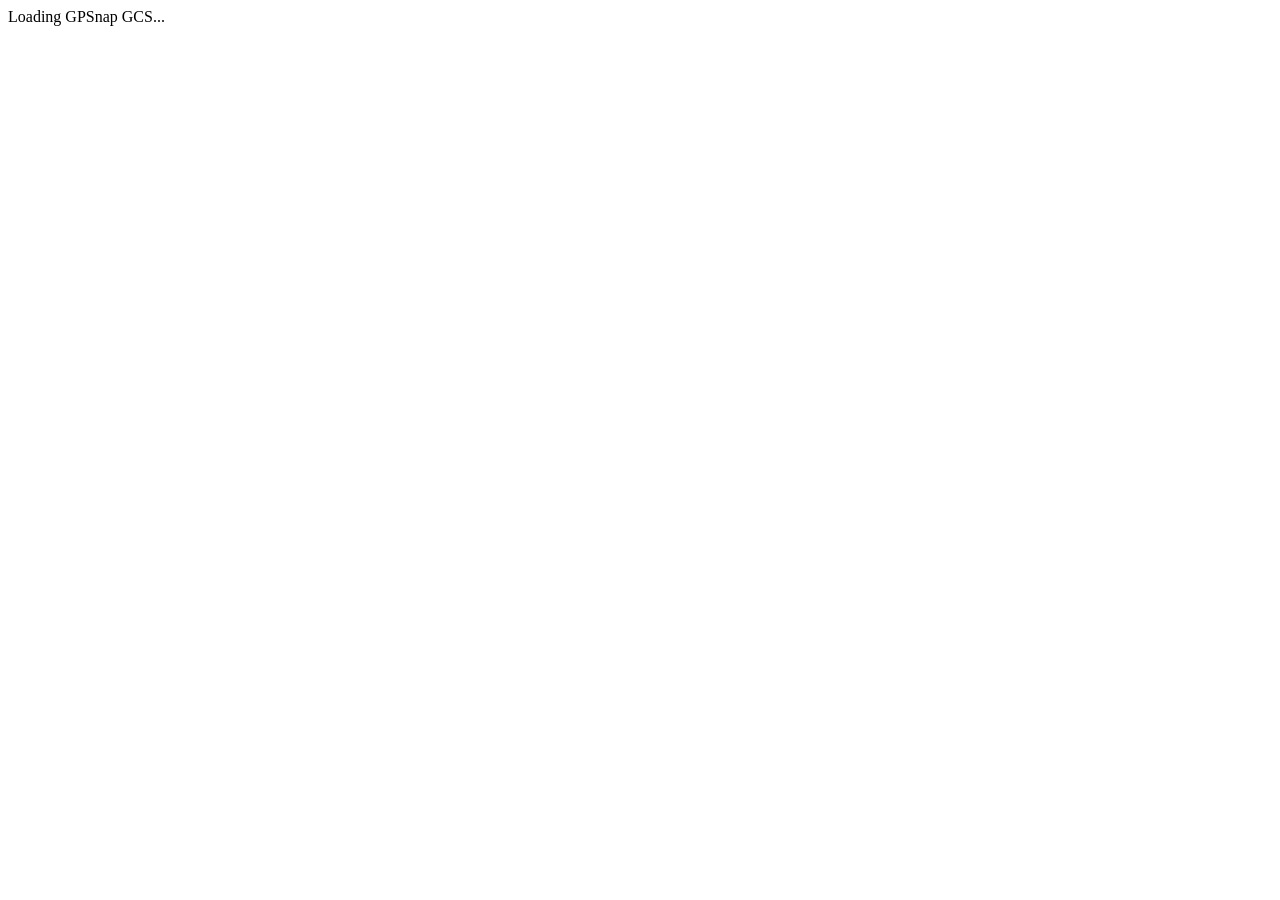
==== commit 257b0c54: "fix(cockpit): restore /GPSnap_privacy-Polity basePath for GitHub Pages assets" ====
--- a/index.html
+++ b/index.html
@@ -1 +1 @@
-<!DOCTYPE html><html lang="en" data-theme="jetblack"><head><meta charSet="utf-8"/><meta name="viewport" content="width=device-width, initial-scale=1"/><link rel="stylesheet" href="/_next/static/css/3cab06fef8d7f85d.css" data-precedence="next"/><link rel="preload" as="script" fetchPriority="low" href="/_next/static/chunks/webpack-5d547b625508d50d.js"/><script src="/_next/static/chunks/fd9d1056-e07340894e9f4ee8.js" async=""></script><script src="/_next/static/chunks/117-933ae3d58ac6b6d2.js" async=""></script><script src="/_next/static/chunks/main-app-aa79adb56141e5dd.js" async=""></script><script src="/_next/static/chunks/147e179b-55e22dc4a642f2bb.js" async=""></script><script src="/_next/static/chunks/403-485c2da5271f0483.js" async=""></script><script src="/_next/static/chunks/505-0ef79aa95dad6fa1.js" async=""></script><script src="/_next/static/chunks/app/page-1c9d4adcb43ba18d.js" async=""></script><title>GPSnap Ground Control • Drone &amp; Satellite Tele-Inspection Station</title><meta name="description" content="Enterprise RTK Precision Tele-Inspection Station for GPSnap Verified Camera"/><script src="/_next/static/chunks/polyfills-42372ed130431b0a.js" noModule=""></script></head><body><!--$!--><template data-dgst="BAILOUT_TO_CLIENT_SIDE_RENDERING"></template><div class="w-screen h-screen bg-black flex items-center justify-center text-white font-mono">Loading GPSnap GCS...</div><!--/$--><script src="/_next/static/chunks/webpack-5d547b625508d50d.js" async=""></script><script>(self.__next_f=self.__next_f||[]).push([0]);self.__next_f.push([2,null])</script><script>self.__next_f.push([1,"1:HL[\"/_next/static/css/3cab06fef8d7f85d.css\",\"style\"]\n"])</script><script>self.__next_f.push([1,"2:I[2846,[],\"\"]\n4:I[9107,[],\"ClientPageRoot\"]\n5:I[7505,[\"793\",\"static/chunks/147e179b-55e22dc4a642f2bb.js\",\"403\",\"static/chunks/403-485c2da5271f0483.js\",\"505\",\"static/chunks/505-0ef79aa95dad6fa1.js\",\"931\",\"static/chunks/app/page-1c9d4adcb43ba18d.js\"],\"default\",1]\n6:I[4707,[],\"\"]\n7:I[6423,[],\"\"]\n9:I[1060,[],\"\"]\na:[]\n0:[\"$\",\"$L2\",null,{\"buildId\":\"y4zhUKsGkSnBAy1etLmRc\",\"assetPrefix\":\"\",\"urlParts\":[\"\",\"\"],\"initialTree\":[\"\",{\"children\":[\"__PAGE__\",{}]},\"$undefined\",\"$undefined\",true],\"initialSeedData\":[\"\",{\"children\":[\"__PAGE__\",{},[[\"$L3\",[\"$\",\"$L4\",null,{\"props\":{\"params\":{},\"searchParams\":{}},\"Component\":\"$5\"}],null],null],null]},[[[[\"$\",\"link\",\"0\",{\"rel\":\"stylesheet\",\"href\":\"/_next/static/css/3cab06fef8d7f85d.css\",\"precedence\":\"next\",\"crossOrigin\":\"$undefined\"}]],[\"$\",\"html\",null,{\"lang\":\"en\",\"data-theme\":\"jetblack\",\"children\":[\"$\",\"body\",null,{\"children\":[\"$\",\"$L6\",null,{\"parallelRouterKey\":\"children\",\"segmentPath\":[\"children\"],\"error\":\"$undefined\",\"errorStyles\":\"$undefined\",\"errorScripts\":\"$undefined\",\"template\":[\"$\",\"$L7\",null,{}],\"templateStyles\":\"$undefined\",\"templateScripts\":\"$undefined\",\"notFound\":[[\"$\",\"title\",null,{\"children\":\"404: This page could not be found.\"}],[\"$\",\"div\",null,{\"style\":{\"fontFamily\":\"system-ui,\\\"Segoe UI\\\",Roboto,Helvetica,Arial,sans-serif,\\\"Apple Color Emoji\\\",\\\"Segoe UI Emoji\\\"\",\"height\":\"100vh\",\"textAlign\":\"center\",\"display\":\"flex\",\"flexDirection\":\"column\",\"alignItems\":\"center\",\"justifyContent\":\"center\"},\"children\":[\"$\",\"div\",null,{\"children\":[[\"$\",\"style\",null,{\"dangerouslySetInnerHTML\":{\"__html\":\"body{color:#000;background:#fff;margin:0}.next-error-h1{border-right:1px solid rgba(0,0,0,.3)}@media (prefers-color-scheme:dark){body{color:#fff;background:#000}.next-error-h1{border-right:1px solid rgba(255,255,255,.3)}}\"}}],[\"$\",\"h1\",null,{\"className\":\"next-error-h1\",\"style\":{\"display\":\"inline-block\",\"margin\":\"0 20px 0 0\",\"padding\":\"0 23px 0 0\",\"fontSize\":24,\"fontWeight\":500,\"verticalAlign\":\"top\",\"lineHeight\":\"49px\"},\"children\":\"404\"}],[\"$\",\"div\",null,{\"style\":{\"display\":\"inline-block\""])</script><script>self.__next_f.push([1,"},\"children\":[\"$\",\"h2\",null,{\"style\":{\"fontSize\":14,\"fontWeight\":400,\"lineHeight\":\"49px\",\"margin\":0},\"children\":\"This page could not be found.\"}]}]]}]}]],\"notFoundStyles\":[]}]}]}]],null],null],\"couldBeIntercepted\":false,\"initialHead\":[null,\"$L8\"],\"globalErrorComponent\":\"$9\",\"missingSlots\":\"$Wa\"}]\n"])</script><script>self.__next_f.push([1,"8:[[\"$\",\"meta\",\"0\",{\"name\":\"viewport\",\"content\":\"width=device-width, initial-scale=1\"}],[\"$\",\"meta\",\"1\",{\"charSet\":\"utf-8\"}],[\"$\",\"title\",\"2\",{\"children\":\"GPSnap Ground Control • Drone \u0026 Satellite Tele-Inspection Station\"}],[\"$\",\"meta\",\"3\",{\"name\":\"description\",\"content\":\"Enterprise RTK Precision Tele-Inspection Station for GPSnap Verified Camera\"}]]\n3:null\n"])</script></body></html>+<!DOCTYPE html><html lang="en" data-theme="jetblack"><head><meta charSet="utf-8"/><meta name="viewport" content="width=device-width, initial-scale=1"/><link rel="stylesheet" href="/GPSnap_privacy-Polity/_next/static/css/3cab06fef8d7f85d.css" data-precedence="next"/><link rel="preload" as="script" fetchPriority="low" href="/GPSnap_privacy-Polity/_next/static/chunks/webpack-083e44832f3c96b2.js"/><script src="/GPSnap_privacy-Polity/_next/static/chunks/fd9d1056-e07340894e9f4ee8.js" async=""></script><script src="/GPSnap_privacy-Polity/_next/static/chunks/117-26be9f6de1b713ed.js" async=""></script><script src="/GPSnap_privacy-Polity/_next/static/chunks/main-app-aa79adb56141e5dd.js" async=""></script><script src="/GPSnap_privacy-Polity/_next/static/chunks/147e179b-55e22dc4a642f2bb.js" async=""></script><script src="/GPSnap_privacy-Polity/_next/static/chunks/403-485c2da5271f0483.js" async=""></script><script src="/GPSnap_privacy-Polity/_next/static/chunks/505-0ef79aa95dad6fa1.js" async=""></script><script src="/GPSnap_privacy-Polity/_next/static/chunks/app/page-1c9d4adcb43ba18d.js" async=""></script><title>GPSnap Ground Control • Drone &amp; Satellite Tele-Inspection Station</title><meta name="description" content="Enterprise RTK Precision Tele-Inspection Station for GPSnap Verified Camera"/><script src="/GPSnap_privacy-Polity/_next/static/chunks/polyfills-42372ed130431b0a.js" noModule=""></script></head><body><!--$!--><template data-dgst="BAILOUT_TO_CLIENT_SIDE_RENDERING"></template><div class="w-screen h-screen bg-black flex items-center justify-center text-white font-mono">Loading GPSnap GCS...</div><!--/$--><script src="/GPSnap_privacy-Polity/_next/static/chunks/webpack-083e44832f3c96b2.js" async=""></script><script>(self.__next_f=self.__next_f||[]).push([0]);self.__next_f.push([2,null])</script><script>self.__next_f.push([1,"1:HL[\"/GPSnap_privacy-Polity/_next/static/css/3cab06fef8d7f85d.css\",\"style\"]\n"])</script><script>self.__next_f.push([1,"2:I[2846,[],\"\"]\n4:I[9107,[],\"ClientPageRoot\"]\n5:I[7505,[\"793\",\"static/chunks/147e179b-55e22dc4a642f2bb.js\",\"403\",\"static/chunks/403-485c2da5271f0483.js\",\"505\",\"static/chunks/505-0ef79aa95dad6fa1.js\",\"931\",\"static/chunks/app/page-1c9d4adcb43ba18d.js\"],\"default\",1]\n6:I[4707,[],\"\"]\n7:I[6423,[],\"\"]\n9:I[1060,[],\"\"]\na:[]\n0:[\"$\",\"$L2\",null,{\"buildId\":\"21_9KhoFKAaFYWfX3nSxP\",\"assetPrefix\":\"/GPSnap_privacy-Polity\",\"urlParts\":[\"\",\"\"],\"initialTree\":[\"\",{\"children\":[\"__PAGE__\",{}]},\"$undefined\",\"$undefined\",true],\"initialSeedData\":[\"\",{\"children\":[\"__PAGE__\",{},[[\"$L3\",[\"$\",\"$L4\",null,{\"props\":{\"params\":{},\"searchParams\":{}},\"Component\":\"$5\"}],null],null],null]},[[[[\"$\",\"link\",\"0\",{\"rel\":\"stylesheet\",\"href\":\"/GPSnap_privacy-Polity/_next/static/css/3cab06fef8d7f85d.css\",\"precedence\":\"next\",\"crossOrigin\":\"$undefined\"}]],[\"$\",\"html\",null,{\"lang\":\"en\",\"data-theme\":\"jetblack\",\"children\":[\"$\",\"body\",null,{\"children\":[\"$\",\"$L6\",null,{\"parallelRouterKey\":\"children\",\"segmentPath\":[\"children\"],\"error\":\"$undefined\",\"errorStyles\":\"$undefined\",\"errorScripts\":\"$undefined\",\"template\":[\"$\",\"$L7\",null,{}],\"templateStyles\":\"$undefined\",\"templateScripts\":\"$undefined\",\"notFound\":[\"$\",\"div\",null,{\"className\":\"w-screen h-screen bg-black flex items-center justify-center text-white font-mono\",\"children\":[\"$\",\"h2\",null,{\"children\":\"404 - Page Not Found\"}]}],\"notFoundStyles\":[]}]}]}]],null],null],\"couldBeIntercepted\":false,\"initialHead\":[null,\"$L8\"],\"globalErrorComponent\":\"$9\",\"missingSlots\":\"$Wa\"}]\n"])</script><script>self.__next_f.push([1,"8:[[\"$\",\"meta\",\"0\",{\"name\":\"viewport\",\"content\":\"width=device-width, initial-scale=1\"}],[\"$\",\"meta\",\"1\",{\"charSet\":\"utf-8\"}],[\"$\",\"title\",\"2\",{\"children\":\"GPSnap Ground Control • Drone \u0026 Satellite Tele-Inspection Station\"}],[\"$\",\"meta\",\"3\",{\"name\":\"description\",\"content\":\"Enterprise RTK Precision Tele-Inspection Station for GPSnap Verified Camera\"}]]\n3:null\n"])</script></body></html>
